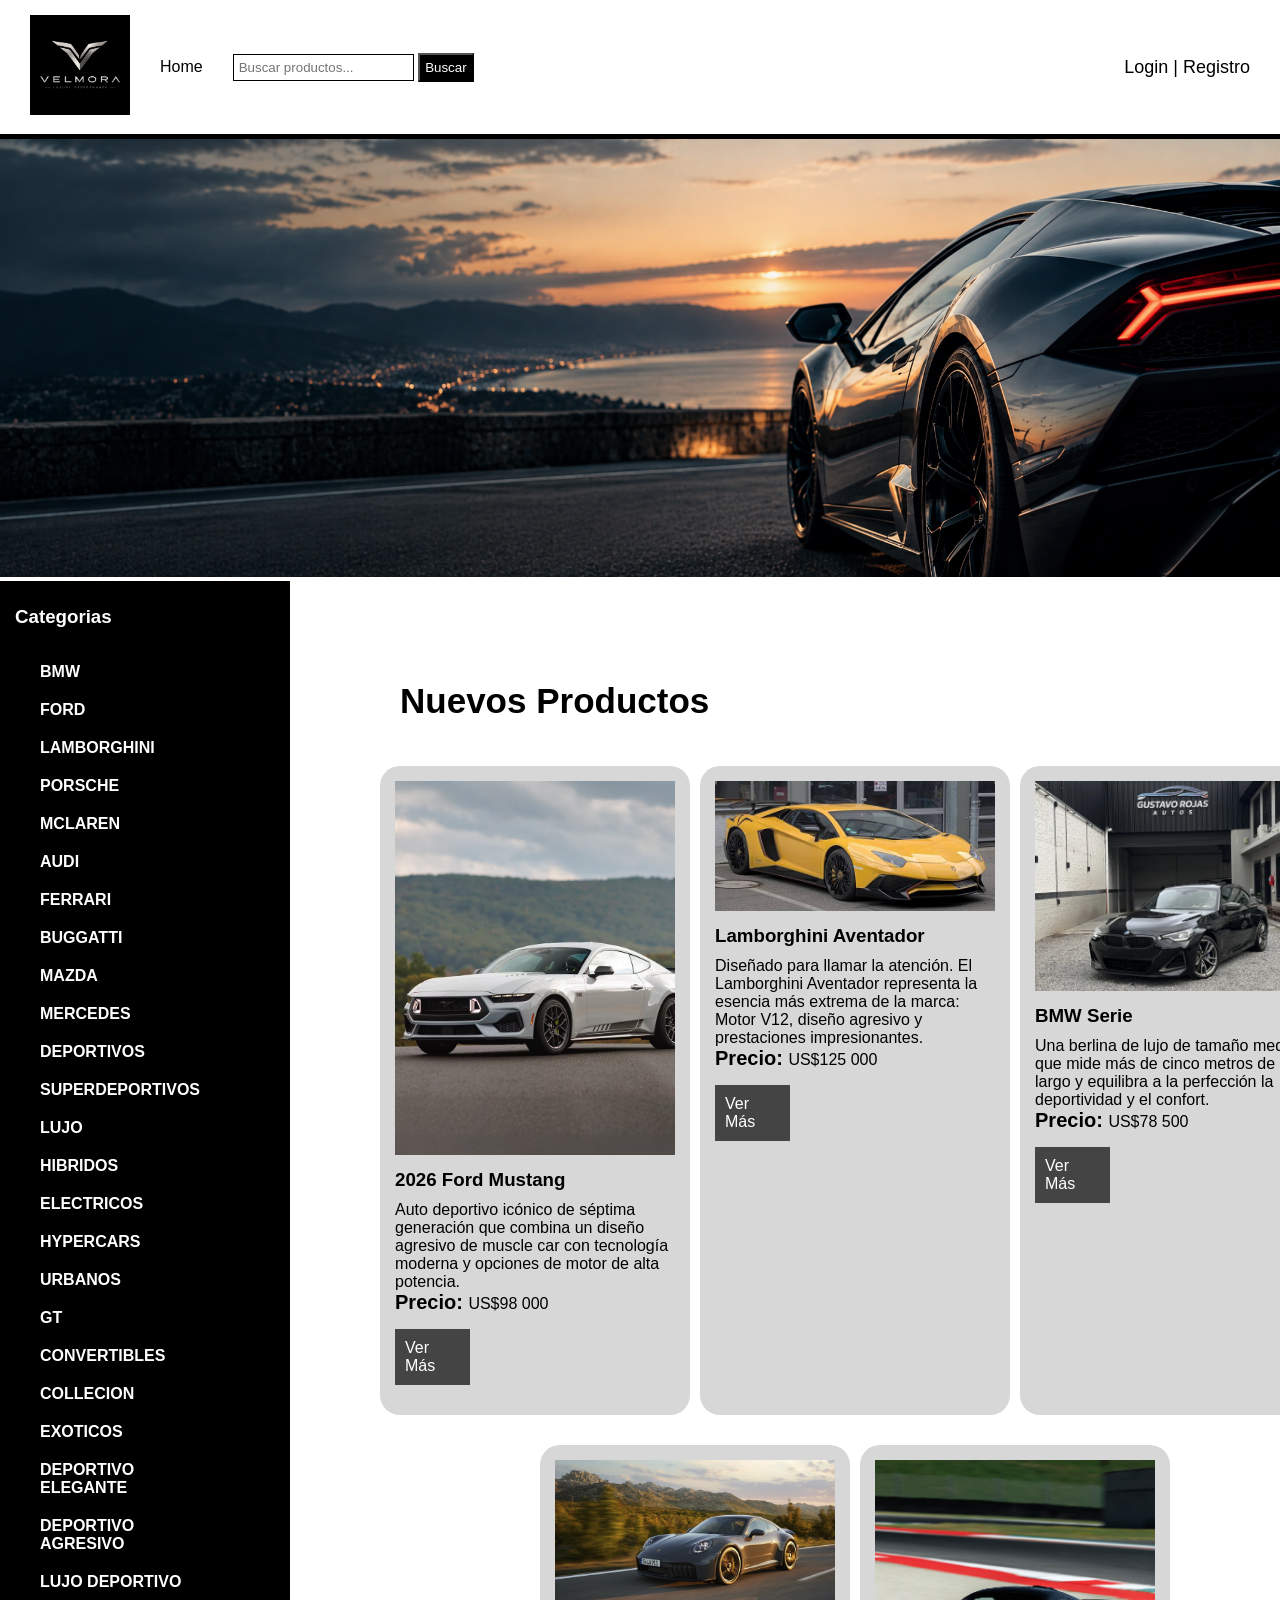
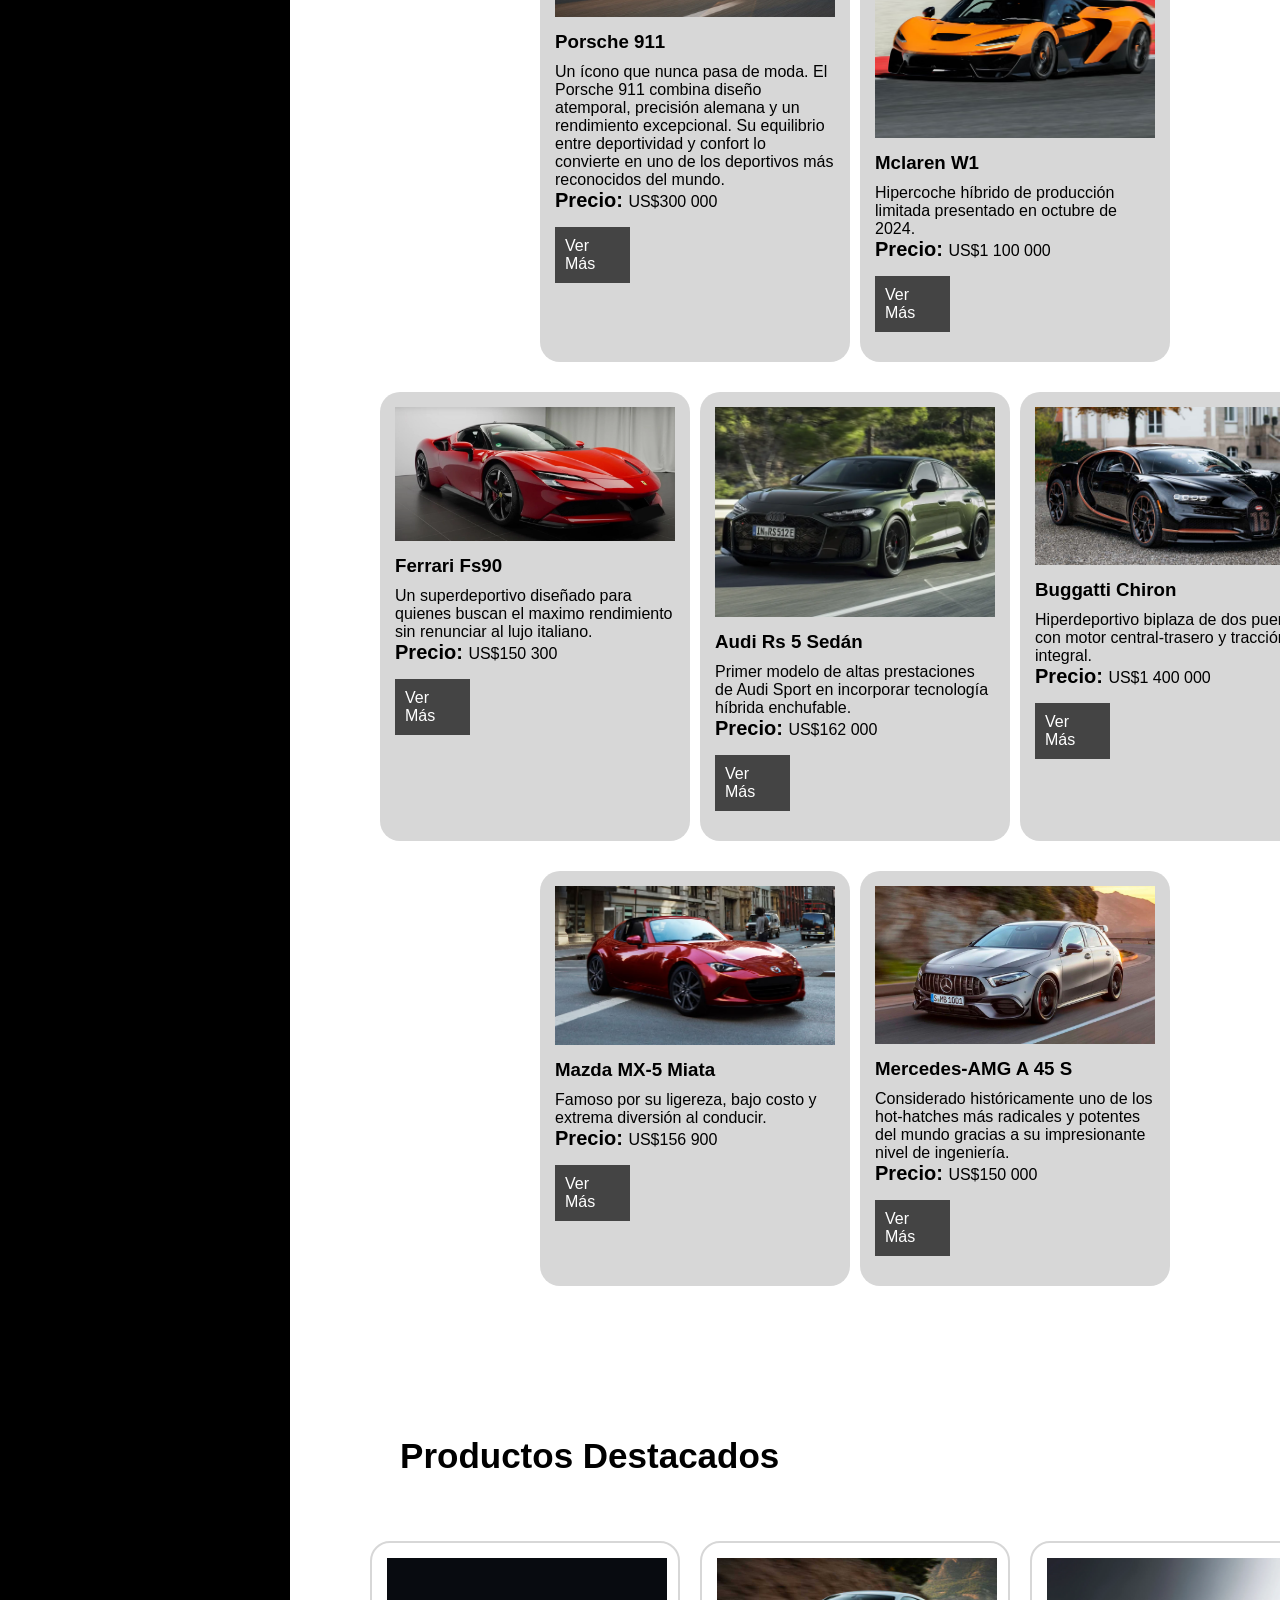
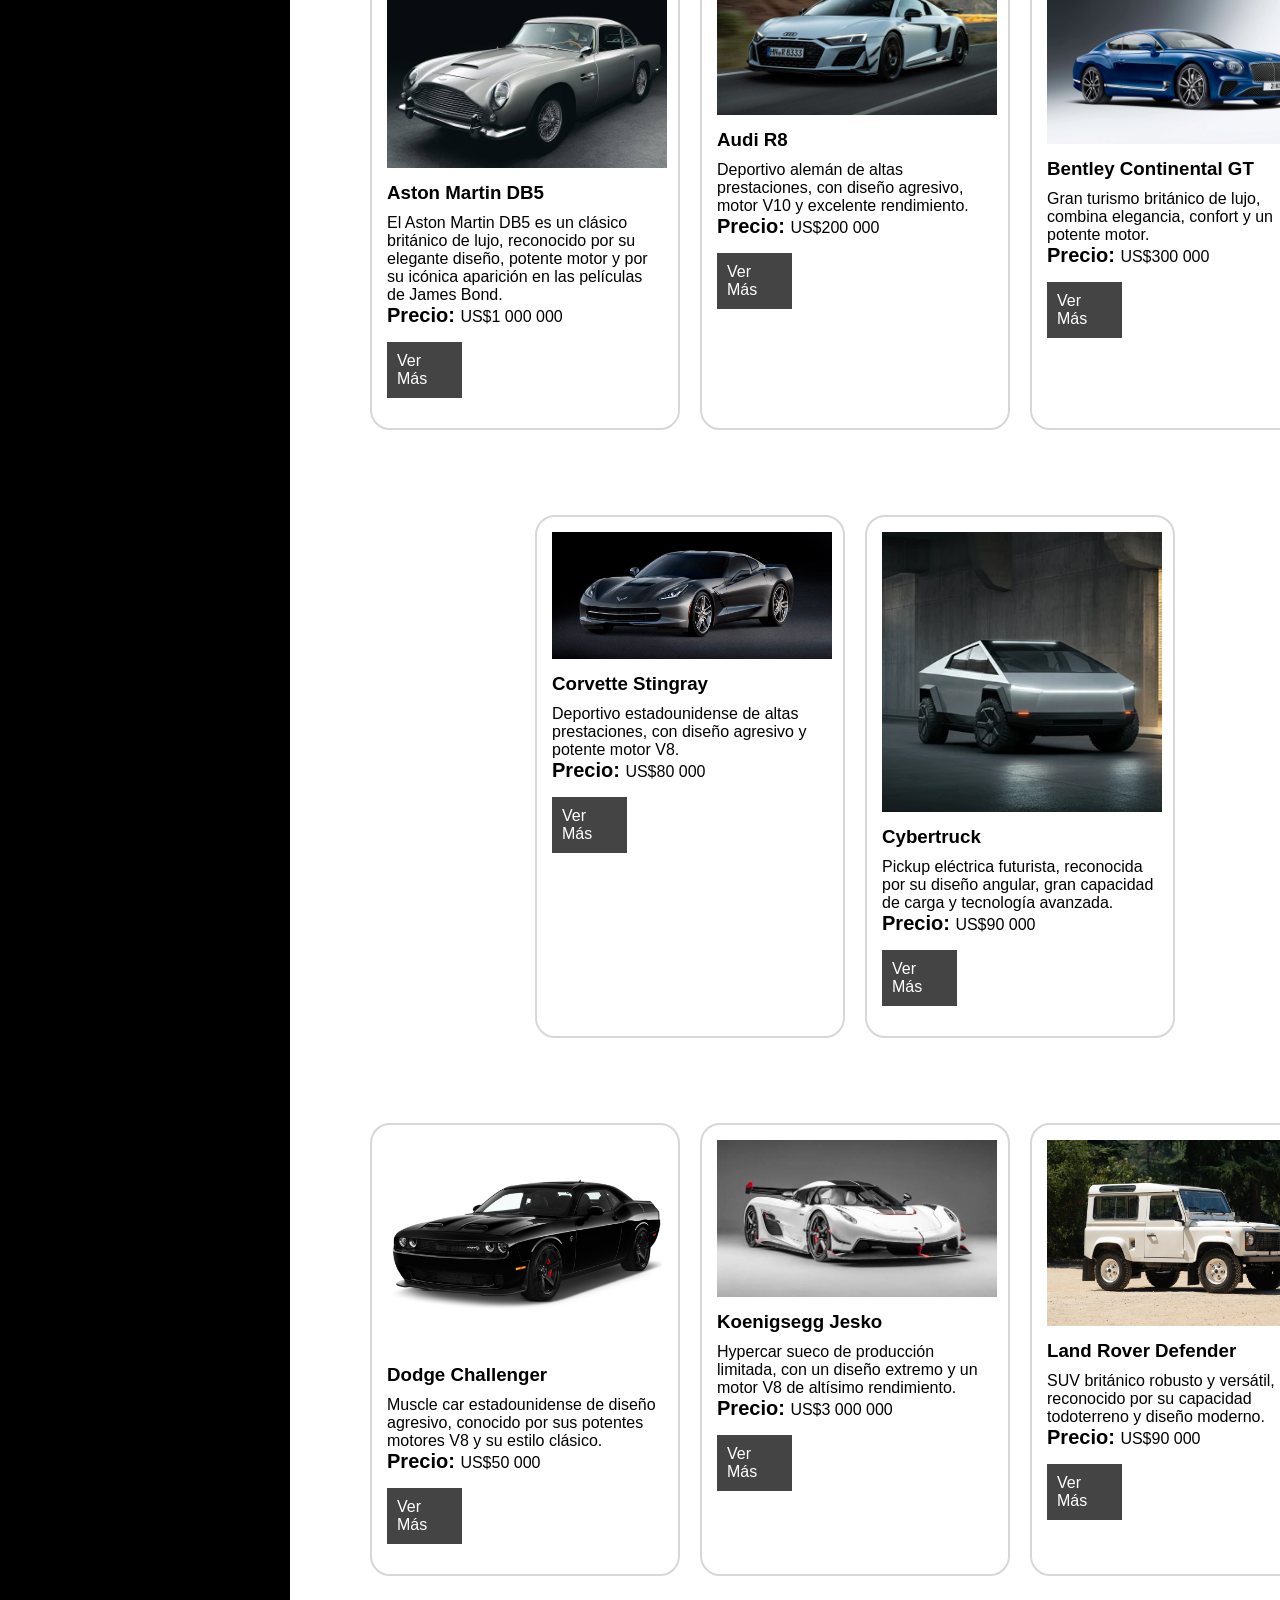
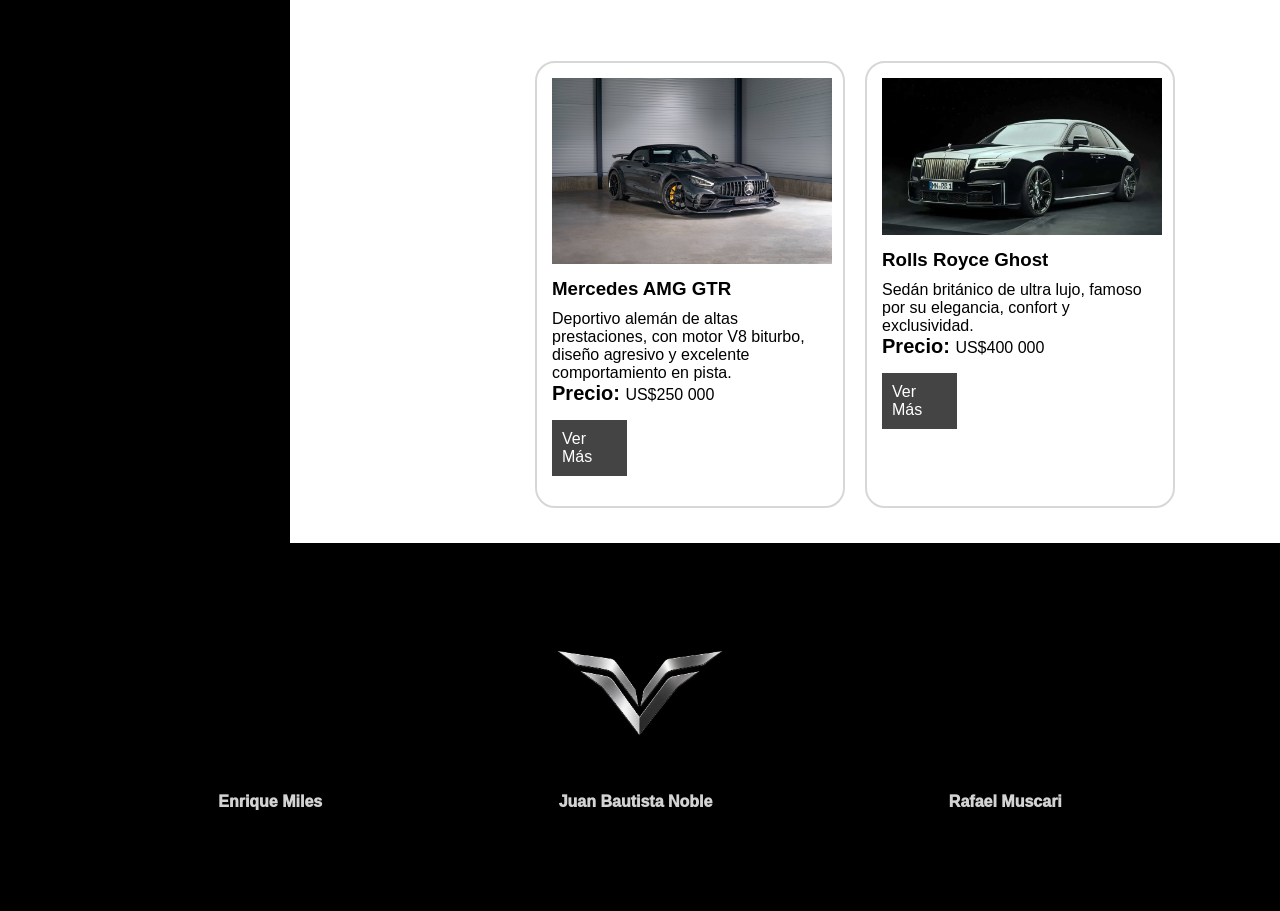
==== index.html @ 714215cf "termine de hacer los cambios en el html" ====
<!DOCTYPE html>
<html lang="en">

<head>
    <meta charset="UTF-8">
    <meta name="viewport" content="width=device-width, initial-scale=1.0">
    <title>Home</title>
    <link rel="stylesheet" href="./css/style.css">
    <link rel="preconnect" href="https://fonts.googleapis.com">
    <link rel="preconnect" href="https://fonts.gstatic.com" crossorigin>
    <link
        href="https://fonts.googleapis.com/css2?family=Cormorant+Garamond:ital,wght@0,300..700;1,300..700&family=Raleway:ital,wght@0,100..900;1,100..900&display=swap"
        rel="stylesheet">
</head>

<body>
    <header>
        <div class="header">
        <div class="logo_buscador">
            <a href="./index.html" class="logo link">
                <img src="./imagenes/logoconnombre.png" alt="logo">
            </a>
        <a href="./index.html" class="home">Home</a>
        <form  class="buscador" action="./search-results.html" method="get">
            <input class="input-buscador" type="text" name="buscador" placeholder="Buscar productos..." required>
            <button type="submit" class="buscar">Buscar</button>
        </form>
        </div>
        <div class="login-registro">
            <a href="./login.html">Login</a>
            <span>|</span>
            <a href="./register.html">Registro</a>
        </div>
        </div>
    </header>
    <section class="foto-auto">
            <img src="./imagenes/ChatGPT Image 18 sept 2026, 08_05_53 a.m..png" alt="foto-auto">
    </section>
    <main class="main-index">
        <div class="menu">
        <h3>Categorias</h3>
        <nav class="menu">
            <ul>
                <li class="categoria"><a href="./category.html">BMW</a></li>
                <li class="categoria"><a href="./category.html">FORD</a></li>
                <li class="categoria"><a href="./category.html">LAMBORGHINI</a></li>
                <li class="categoria"><a href="./category.html">PORSCHE</a></li>
                <li class="categoria"><a href="./category.html">MCLAREN</a></li>
                <li class="categoria"><a href="./category.html">AUDI</a></li>
                <li class="categoria"><a href="./category.html">FERRARI</a></li>
                <li class="categoria"><a href="./category.html">BUGGATTI</a></li>
                <li class="categoria"><a href="./category.html">MAZDA</a></li>
                <li class="categoria"><a href="./category.html">MERCEDES</a></li>
                <li class="categoria"><a href="./category.html">DEPORTIVOS</a></li>
                <li class="categoria"><a href="./category.html">SUPERDEPORTIVOS</a></li>
                <li class="categoria"><a href="./category.html">LUJO</a></li>
                <li class="categoria"><a href="./category.html">HIBRIDOS</a></li>
                <li class="categoria"><a href="./category.html">ELECTRICOS</a></li>
                <li class="categoria"><a href="./category.html">HYPERCARS</a></li>
                <li class="categoria"><a href="./category.html">URBANOS</a></li>
                <li class="categoria"><a href="./category.html">GT</a></li>
                <li class="categoria"><a href="./category.html">CONVERTIBLES</a></li>
                <li class="categoria"><a href="./category.html">COLLECION</a></li>
                <li class="categoria"><a href="./category.html">EXOTICOS</a></li>
                <li class="categoria"><a href="./category.html">DEPORTIVO ELEGANTE</a></li>
                <li class="categoria"><a href="./category.html">DEPORTIVO AGRESIVO</a></li>
                <li class="categoria"><a href="./category.html">LUJO DEPORTIVO</a></li>
            </ul>
        </nav>
        </div>
        <div>
        <section>
            <h1 class="titulo-nuevos"><a href="./category.html">Nuevos Productos</a></h1>
            <div class="nuevos-productos">
            <article class="producto">
                <img class="foto" src="./imagenes/26_FRD_MST_RTR_LAUNCH_VHP-Accordion3_v1.avif" alt="mustang">
                    <h3>2026 Ford Mustang</h3>
                    <p>Auto deportivo icónico de séptima generación que combina un diseño agresivo de muscle car con tecnología moderna y opciones de motor de alta potencia.</p>
                    <p><span class="precio">Precio: </span>US$98 000</p>
                    <p class="ver"><a href="./product.html">Ver Más</a></p>
            </article>
            <article class="producto">
                <img class="foto" src="./imagenes/images.jpg" alt="lamborghini">
                    <h3>Lamborghini Aventador</h3>
                    <p>Diseñado para llamar la atención. El Lamborghini Aventador representa la esencia más extrema de
                        la marca: Motor V12, diseño agresivo y prestaciones impresionantes.</p>
                    <p><span class="precio">Precio: </span>US$125 000</p>
                    <p class="ver"><a href="./product.html">Ver Más</a></p>
            </article>
            <article class="producto">
                <img class="foto" src="./imagenes/D_NQ_NP_2X_749563-MLA111535117367_052026-F.webp" alt="foto-BMW">
                    <h3>BMW Serie</h3>
                    <p>Una berlina de lujo de tamaño medio que mide más de cinco metros de largo y equilibra a la perfección la deportividad y el confort.</p>
                    <p><span class="precio">Precio: </span>US$78 500</p>
                    <p class="ver"><a href="./product.html">Ver Más</a></p>
            </article>
            </div>
        </section>
        <section class="nuevos-productos">
            <article class="producto">
                <img class="foto" src="./imagenes/porsche911.webp" alt="foto-porsche911">
                <div>
                    <h3>Porsche 911</h3>
                    <p>Un ícono que nunca pasa de moda. El Porsche 911 combina diseño atemporal, precisión alemana y un
                        rendimiento excepcional. Su equilibrio entre deportividad y confort lo convierte en uno de los
                        deportivos más reconocidos del mundo.</p>
                    <p><span class="precio">Precio: </span>US$300 000</p>
                    <p class="ver"><a href="./product.html">Ver Más</a></p>
                </div>
            </article>
            <article class="producto">
                <img class="foto" src="./imagenes/6389578a-0f70-4051-b32a-111d0149a776.avif" alt="Mclaren">
                <div>
                    <h3>Mclaren W1</h3>
                    <p>Hipercoche híbrido de producción limitada presentado en octubre de 2024.</p>
                    <p><span class="precio">Precio: </span>US$1 100 000</p>
                    <p class="ver"><a href="./product.html">Ver Más</a></p>
                </div>
            </article>
        </section>
        <section class="nuevos-productos">
            <article class="producto">
                <img class="foto" src="./imagenes/ferrarifs90.webp" alt="ferrari">
                    <h3>Ferrari Fs90</h3>
                    <p>Un superdeportivo diseñado para quienes buscan el maximo rendimiento sin renunciar al lujo italiano.</p>
                    <p><span class="precio">Precio: </span>US$150 300</p>
                    <p class="ver"><a href="./product.html">Ver Más</a></p>
            </article>
            <article class="producto">
                <img class="foto" src="./imagenes/D_NQ_NP_2X_921612-MLA115686466792_092026-F.webp" alt="Audi">
                <div>
                    <h3>Audi Rs 5 Sedán</h3>
                    <p>Primer modelo de altas prestaciones de Audi Sport en incorporar tecnología híbrida enchufable.</p>
                    <p><span class="precio">Precio: </span>US$162 000</p>
                    <p class="ver"><a href="./product.html">Ver Más</a></p>
                </div>
            </article>
            <article class="producto">
                <img class="foto" src="./imagenes/bugatti-chiron-1500.jpg" alt="ferrari">
                    <h3>Buggatti Chiron</h3>
                    <p>Hiperdeportivo biplaza de dos puertas con motor central-trasero y tracción integral.</p>
                    <p><span class="precio">Precio: </span>US$1 400 000</p>
                    <p class="ver"><a href="./product.html">Ver Más</a></p>
            </article>
        </section>
        <section class="nuevos-productos">
            <article class="producto">
                <img class="foto" src="./imagenes/mazda-mx.avif" alt="mazda">
                    <h3>Mazda MX-5 Miata</h3>
                    <p>Famoso por su ligereza, bajo costo y extrema diversión al conducir.</p>
                    <p><span class="precio">Precio: </span>US$156 900</p>
                    <p class="ver"><a href="./product.html">Ver Más</a></p>
            </article>
            <article class="producto">
                <img class="foto" src="./imagenes/mercedes.jpg" alt="foto-mercedes">
                    <h3>Mercedes-AMG A 45 S</h3>
                    <p>Considerado históricamente uno de los hot-hatches más radicales y potentes del mundo gracias a su impresionante nivel de ingeniería.</p>
                    <p><span class="precio">Precio: </span>US$150 000</p>
                    <p class="ver"><a href="./product.html">Ver Más</a></p>
            </article>
        </section>

        <section>
            <h1 class="titulo-destacados"><a href="./category.html">Productos Destacados</a></h1>
            <div class="productos-destacados">
            <article class="destacado">
                <img class="foto" src="./imagenes/AstonM DB5.jpeg" alt="Aston Martin">
                    <h3>Aston Martin DB5</h3>
                    <p>El Aston Martin DB5 es un clásico británico de lujo, reconocido por su elegante diseño, potente motor y por su icónica aparición en las películas de James Bond.</p>
                    <p><span class="precio">Precio: </span>US$1 000 000</p>
                    <p class="ver"><a href="./product.html">Ver Más</a></p>
            </article>
            <article class="destacado">
                <img class="foto" src="./imagenes/Audi r8.jpg" alt="audi r8">
                    <h3>Audi R8</h3>
                    <p>Deportivo alemán de altas prestaciones, con diseño agresivo, motor V10 y excelente rendimiento.</p>
                    <p><span class="precio">Precio: </span>US$200 000</p>
                    <p class="ver"><a href="./product.html">Ver Más</a></p>
            </article>
            <article class="destacado">
                <img class="foto" src="./imagenes/Bentley Continental GT.webp" alt="Bentley">
                    <h3>Bentley Continental GT</h3>
                    <p>Gran turismo británico de lujo, combina elegancia, confort y un potente motor.</p>
                    <p><span class="precio">Precio: </span>US$300 000</p>
                    <p class="ver"><a href="./product.html">Ver Más</a></p>
            </article>
            </div>
        </section>
        <section class="productos-destacados">
            <article class="destacado">
                <img class="foto" src="./imagenes/Corvette Stingray.jpg" alt="Corvette">
                <div>
                    <h3>Corvette Stingray</h3>
                    <p>Deportivo estadounidense de altas prestaciones, con diseño agresivo y potente motor V8.</p>
                    <p><span class="precio">Precio: </span>US$80 000</p>
                    <p class="ver"><a href="./product.html">Ver Más</a></p>
                </div>
            </article>
            <article class="destacado">
                <img class="foto" src="./imagenes/Cybertruck.webp" alt="Cybertruck">
                <div>
                    <h3>Cybertruck</h3>
                    <p>Pickup eléctrica futurista, reconocida por su diseño angular, gran capacidad de carga y tecnología avanzada.</p>
                    <p><span class="precio">Precio: </span>US$90 000</p>
                    <p class="ver"><a href="./product.html">Ver Más</a></p>
                </div>
            </article>
        </section>
        <section class="productos-destacados">
            <article class="destacado">
                <img class="foto" src="./imagenes/Dodge Challenger.jpg" alt="Challenger">
                    <h3>Dodge Challenger</h3>
                    <p>Muscle car estadounidense de diseño agresivo, conocido por sus potentes motores V8 y su estilo clásico.</p>
                    <p><span class="precio">Precio: </span>US$50 000</p>
                    <p class="ver"><a href="./product.html">Ver Más</a></p>
            </article>
            <article class="destacado">
                <img class="foto" src="./imagenes/Koenigsegg Jesko.jpeg" alt="Koenigsegg">
                <div>
                    <h3>Koenigsegg Jesko</h3>
                    <p>Hypercar sueco de producción limitada, con un diseño extremo y un motor V8 de altísimo rendimiento.</p>
                    <p><span class="precio">Precio: </span>US$3 000 000</p>
                    <p class="ver"><a href="./product.html">Ver Más</a></p>
                </div>
            </article>
            <article class="destacado">
                <img class="foto" src="./imagenes/Land Rover Defender.webp" alt="Defender">
                <div>
                    <h3>Land Rover Defender</h3>
                    <p>SUV británico robusto y versátil, reconocido por su capacidad todoterreno y diseño moderno.</p>
                    <p><span class="precio">Precio: </span>US$90 000</p>
                    <p class="ver"><a href="./product.html">Ver Más</a></p>
                </div>
            </article>
        </section>
        <section class="productos-destacados">
            <article class="destacado">
                <img class="foto" src="./imagenes/Mercedes AMG GTR.jpg" alt="Mercedes">
                    <h3>Mercedes AMG GTR</h3>
                    <p>Deportivo alemán de altas prestaciones, con motor V8 biturbo, diseño agresivo y excelente comportamiento en pista.</p>
                    <p><span class="precio">Precio: </span>US$250 000</p>
                    <p class="ver"><a href="./product.html">Ver Más</a></p>
            </article>
            <article class="destacado">
                <img class="foto" src="./imagenes/Rolls Royce Ghost.webp" alt="rolls royce">
                    <h3>Rolls Royce Ghost</h3>
                    <p>Sedán británico de ultra lujo, famoso por su elegancia, confort y exclusividad.</p>
                    <p><span class="precio">Precio: </span>US$400 000</p>
                    <p class="ver"><a href="./product.html">Ver Más</a></p>
            </article>
        </section>
        </div>
    </main>

    <footer>
        <div class="logo-sinnombre"><img src="./imagenes/logo.png" alt="logo"></div>
        <nav>
            <ul class="nombres">
                <li class="nombre-particular">Enrique Miles</li>
                <li class="nombre-particular">Juan Bautista Noble</li>
                <li class="nombre-particular">Rafael Muscari</li>
            </ul>
        </nav>
    </footer>
</body>

</html>
---- css/style.css ----
* {
    box-sizing: border-box;
    margin: 0;
    padding: 0;
}

ul,
ol,
li {
    list-style-type: none;
}

a {
    text-decoration: none;
    color: black;
}

body {
    background-color: white;
    color: black;
    font-family: 'Trebuchet MS', 'Lucida Sans Unicode', 'Lucida Grande', 'Lucida Sans', Arial, sans-serif;
}

.header {
    background-color: white;
    border-bottom: 5px black solid;
    display: flex;
    align-items: center;
    justify-content: space-between;
    padding: 15px 30px;
    width: 100%;
}   

.logo img {
    height: 100px;
    width: 100px;
}

.home{
    margin: 0 30px;
}

.logo_buscador{
    display: flex;
    align-items: center;
}


.input-buscador{
    border-radius: 0;
    font-family: 'Trebuchet MS', 'Lucida Sans Unicode', 'Lucida Grande', 'Lucida Sans', Arial, sans-serif;
    color: black;
    border: 1px black solid;
    padding: 5px;
}

.buscar{
    background-color: black;
    color: white;
    font-family: 'Trebuchet MS', 'Lucida Sans Unicode', 'Lucida Grande', 'Lucida Sans', Arial, sans-serif;
    padding: 5px;
}

.login-registro{
   font-size: 18px;
   justify-self: flex-end;
}

.foto-auto img{
    width: 100%;
}

.main-index{
    display: flex;
}

.menu{
    padding: 15px;
    background-color: black;
    color: white;
    margin-right: 50px;
}

.categoria{
    padding: 10px;
    display: flex;
    flex-direction: column;
}
    
.categoria a{
    font-weight: 700;
    color: white;
}

.nuevos-productos{
    margin: 30px 0 15px 0;
    display: flex;
    justify-content: center;
}

.titulo-nuevos{
    padding: 100px 60px 15px;
    font-size: 35px; 
}

.producto{
    margin: 0 5px 0 5px;
    background-color: rgb(215, 215, 215);
    border-radius: 20px;
    width: 310px;
    padding: 15px;
}

.foto{
    width: 280px;
}

h3{
   margin: 10px 0;
}

.precio{
    font-weight: bold;
}

.ver {
    background-color: #444;
    padding: 10px;
    width: 75px;
    margin: 15px 0px;
}

.ver a{
    text-decoration: none;
    color: white;
}

.productos-destacados{
    display: flex;
    justify-content: center;
    padding: 20px;
}

.titulo-destacados{
    padding: 100px 60px 15px;
    font-size: 35px;
    margin-top: 50px;
}

.destacado{
    margin: 30px 10px 15px 10px;
    background-color: white;
    border-radius: 20px;
    border: 2px solid rgb(215, 215, 215);
    width: 310px;
    padding: 15px;
}

footer{
    background-color: black;
    padding: 50px 100px 100px;
}

.logo-sinnombre{
    display: flex;
    justify-content: center;
}

.logo-sinnombre img {
    height: 200px;
}

.nombres{
    display: flex;
    justify-content: space-around;
}

.nombre-particular{
    color: lightgrey;
    font-weight: 1000;
    font-family: 'Segoe UI', Tahoma, Geneva, Verdana, sans-serif;
}

.login{
    display: flex;
    justify-content: center;
    margin: 150px;
    font-size: 18px;
}

.email{
    margin: 0 0 20px ;
}

.ingresar{
    font-size: 20px;
    margin-right: 10px;
}

.cuenta{
    border: black 1px solid;
    padding: 2px;
    border-radius: 4px;
    background-color: rgb(231, 230, 230);
}

.producto-uni{
    display: flex;
    margin: 50px;
}
.carrera{
    width: 1000px;
    display: flex;
    justify-content: center;
}

.caracteristicas{
    margin: 50px;
    border: 2px solid rgb(215, 215, 215);
    border-radius: 20px;
    padding: 20px;
    width: 1000px;
}

.fuente{
    font-weight:bold ;
    margin: 5px 0;
}

.precio{
    margin: 15px 0;
    font-size: 20px;
}

.margen{
    margin: 10px 0;
}

.tags{
    display: flex;
    justify-content: center;
}

.deportivo{
    display: flex;
    justify-content: center;
    margin-top: 30px;
}

.dua{
    margin: 0 100px;
    padding: 5px;
    border: 2px solid rgb(215, 215, 215);
    border-radius: 5px;
}

.resenas { 
   margin-bottom: 30px;
}


.usuario{
    border: solid 2px rgb(215, 215, 215);
    border-radius: 20px;
    padding: 20px;
    margin: 10px 35px 10px 15px;
}

.usuario img{
    width: 200px;
}

.resultados-busqueda{
    margin: 50px 30px;
}

.resultado{
    margin-right: 15px;
}

.no-hay{
    margin: 30px;
}

@media (max-width:480px) {
    .foto-auto{
        display: none;
    }
.main-index{
    display: flex;
    flex-direction: column;
}

.nuevos-productos{
    display: flex;
    flex-direction: column;
}

.productos-destacados{
   display: flex;
   flex-direction: column; 
}

.login-registro{
    margin-left: 15px;
}

.email{
    display: flex;
    flex-direction: column;
}

.ingresar{
    margin-bottom: 15px;
}

.caracteristicas{
    width: 400px;
}

.carrera{
    width: 400px;
}

.deportivo{
    display: flex;
    flex-direction: column;
}

}
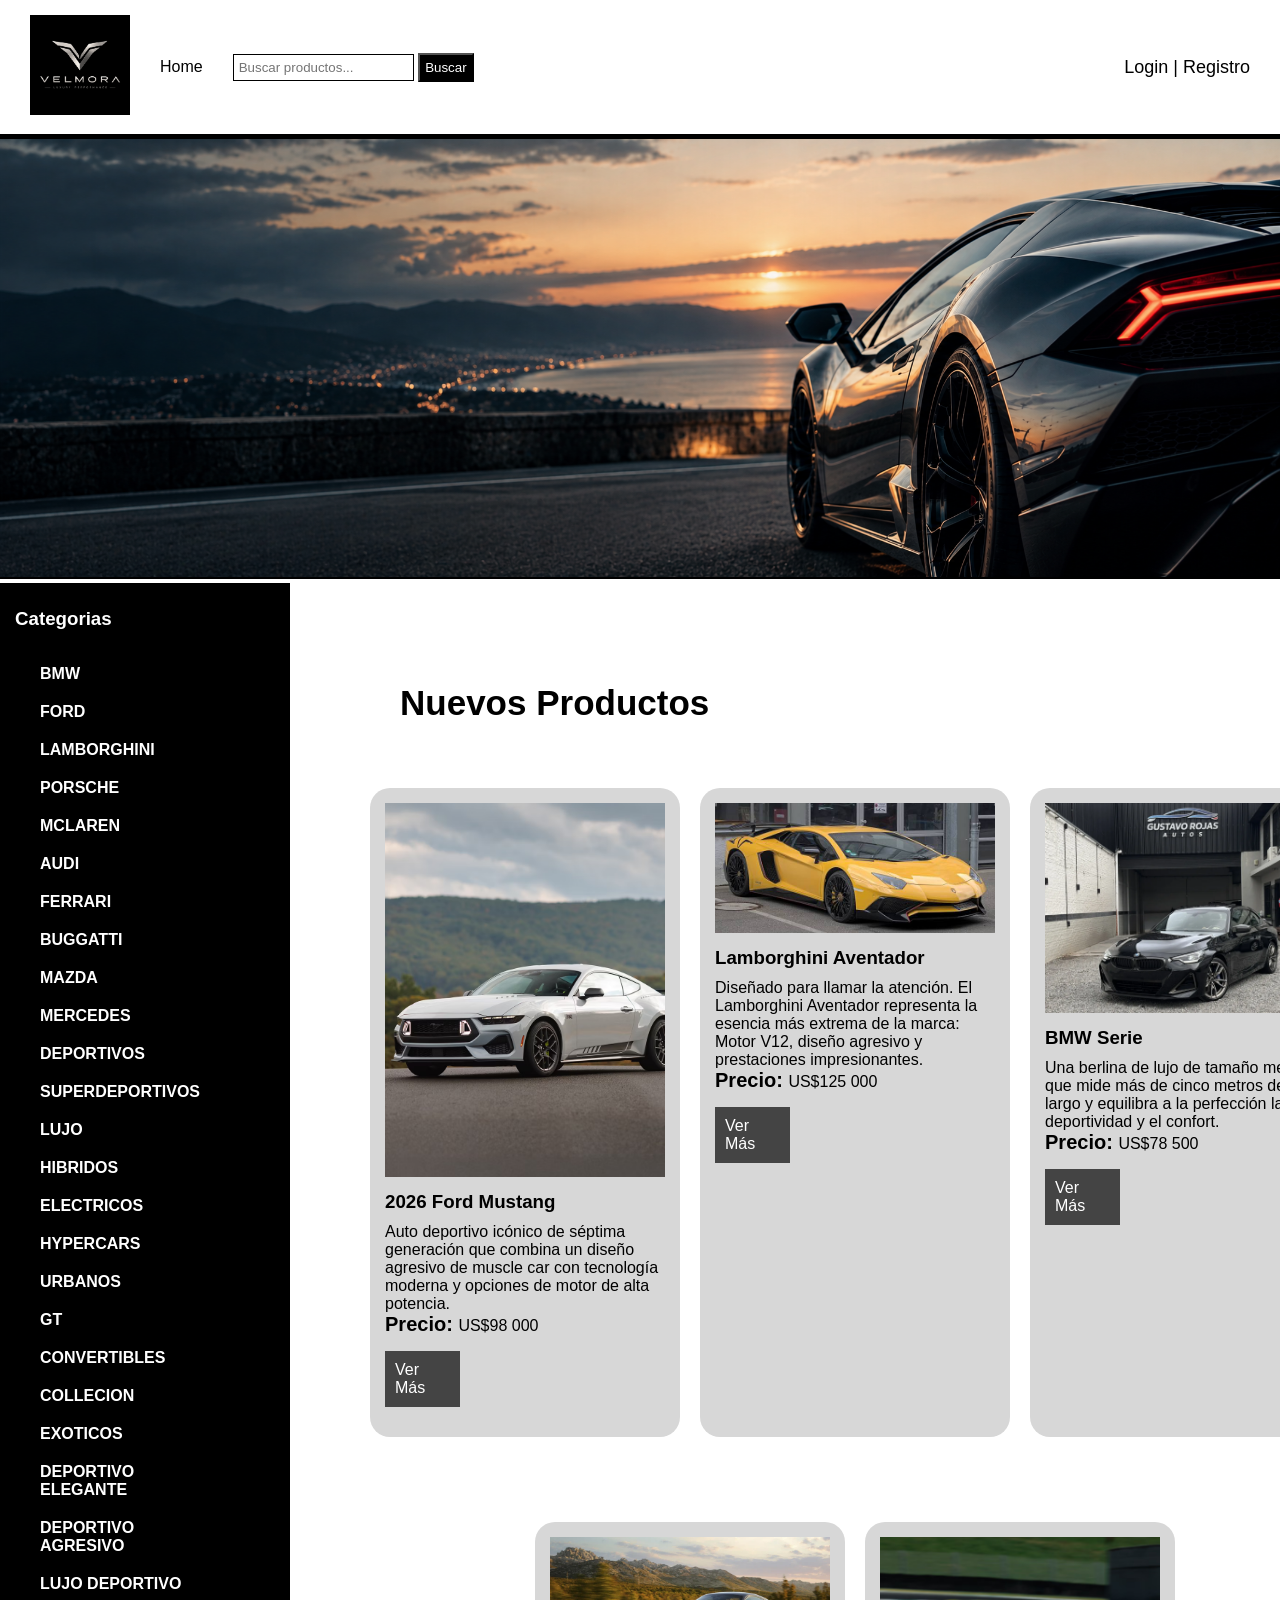
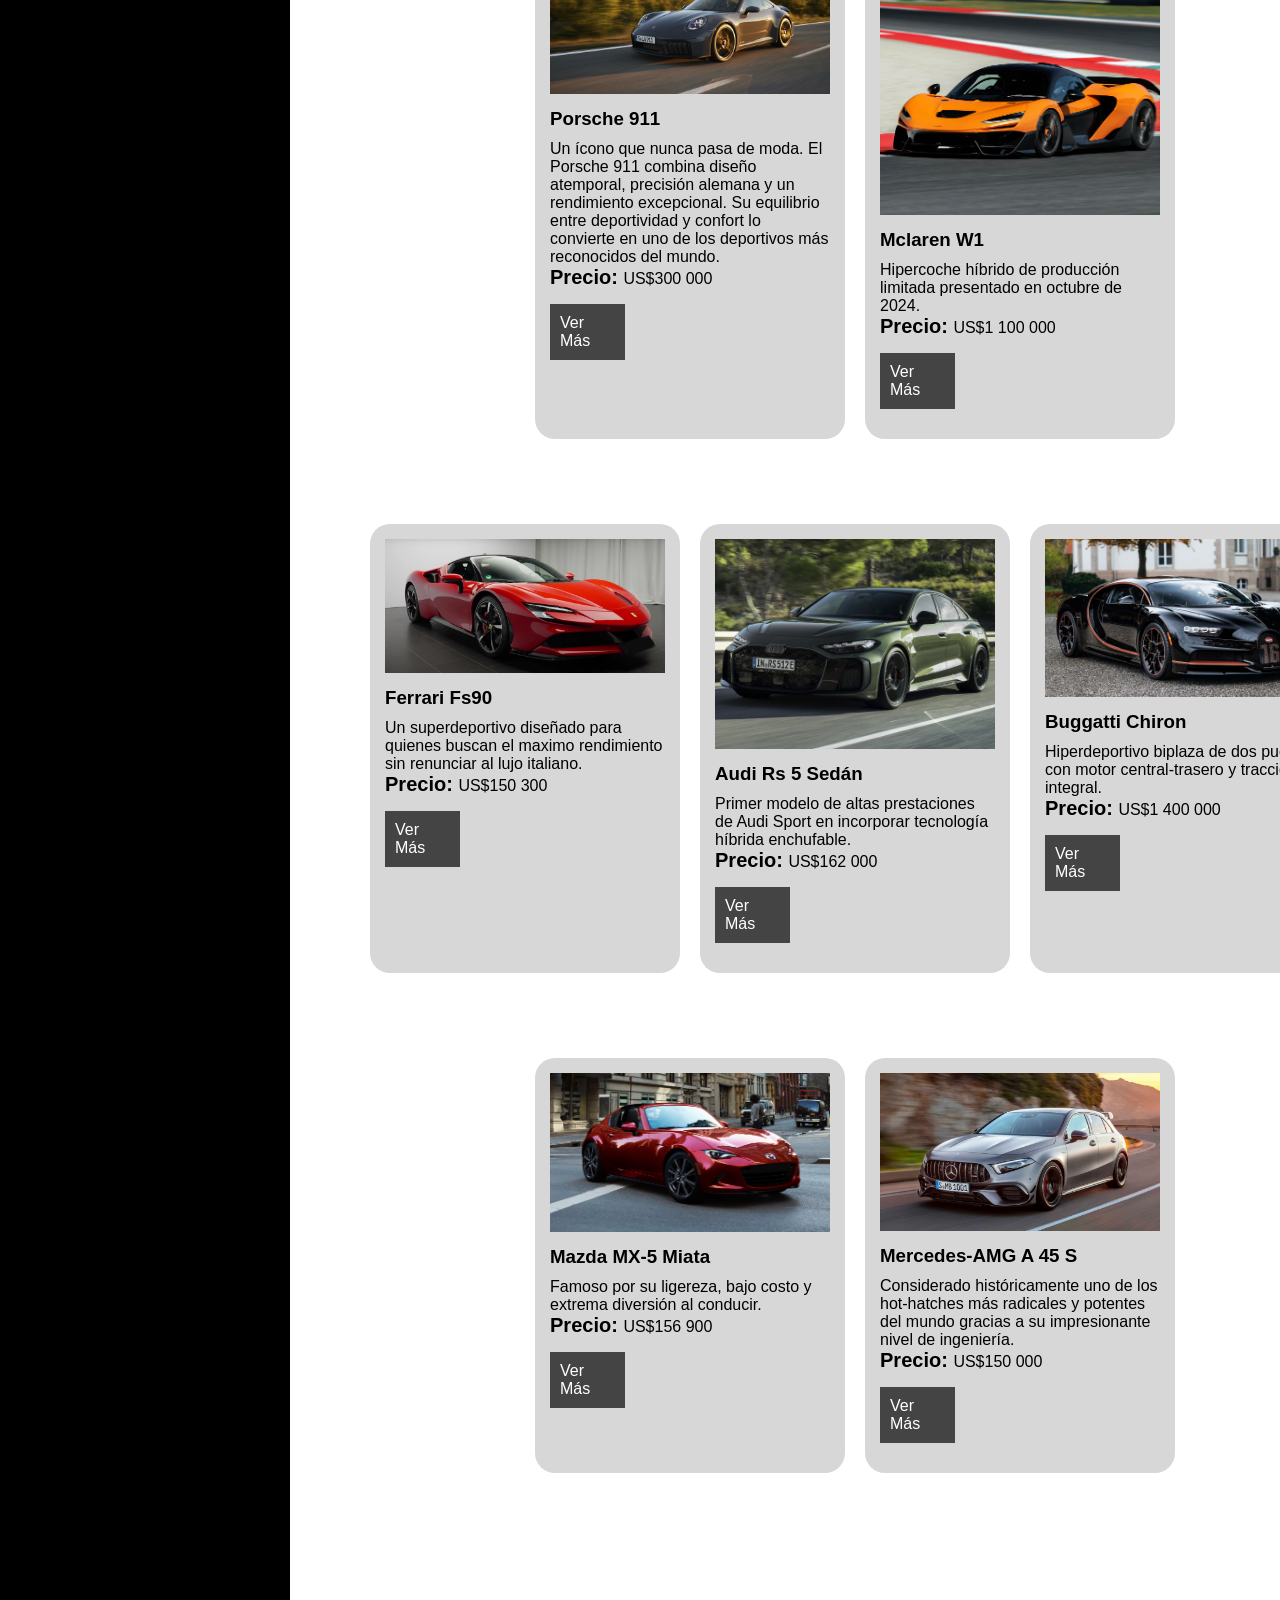
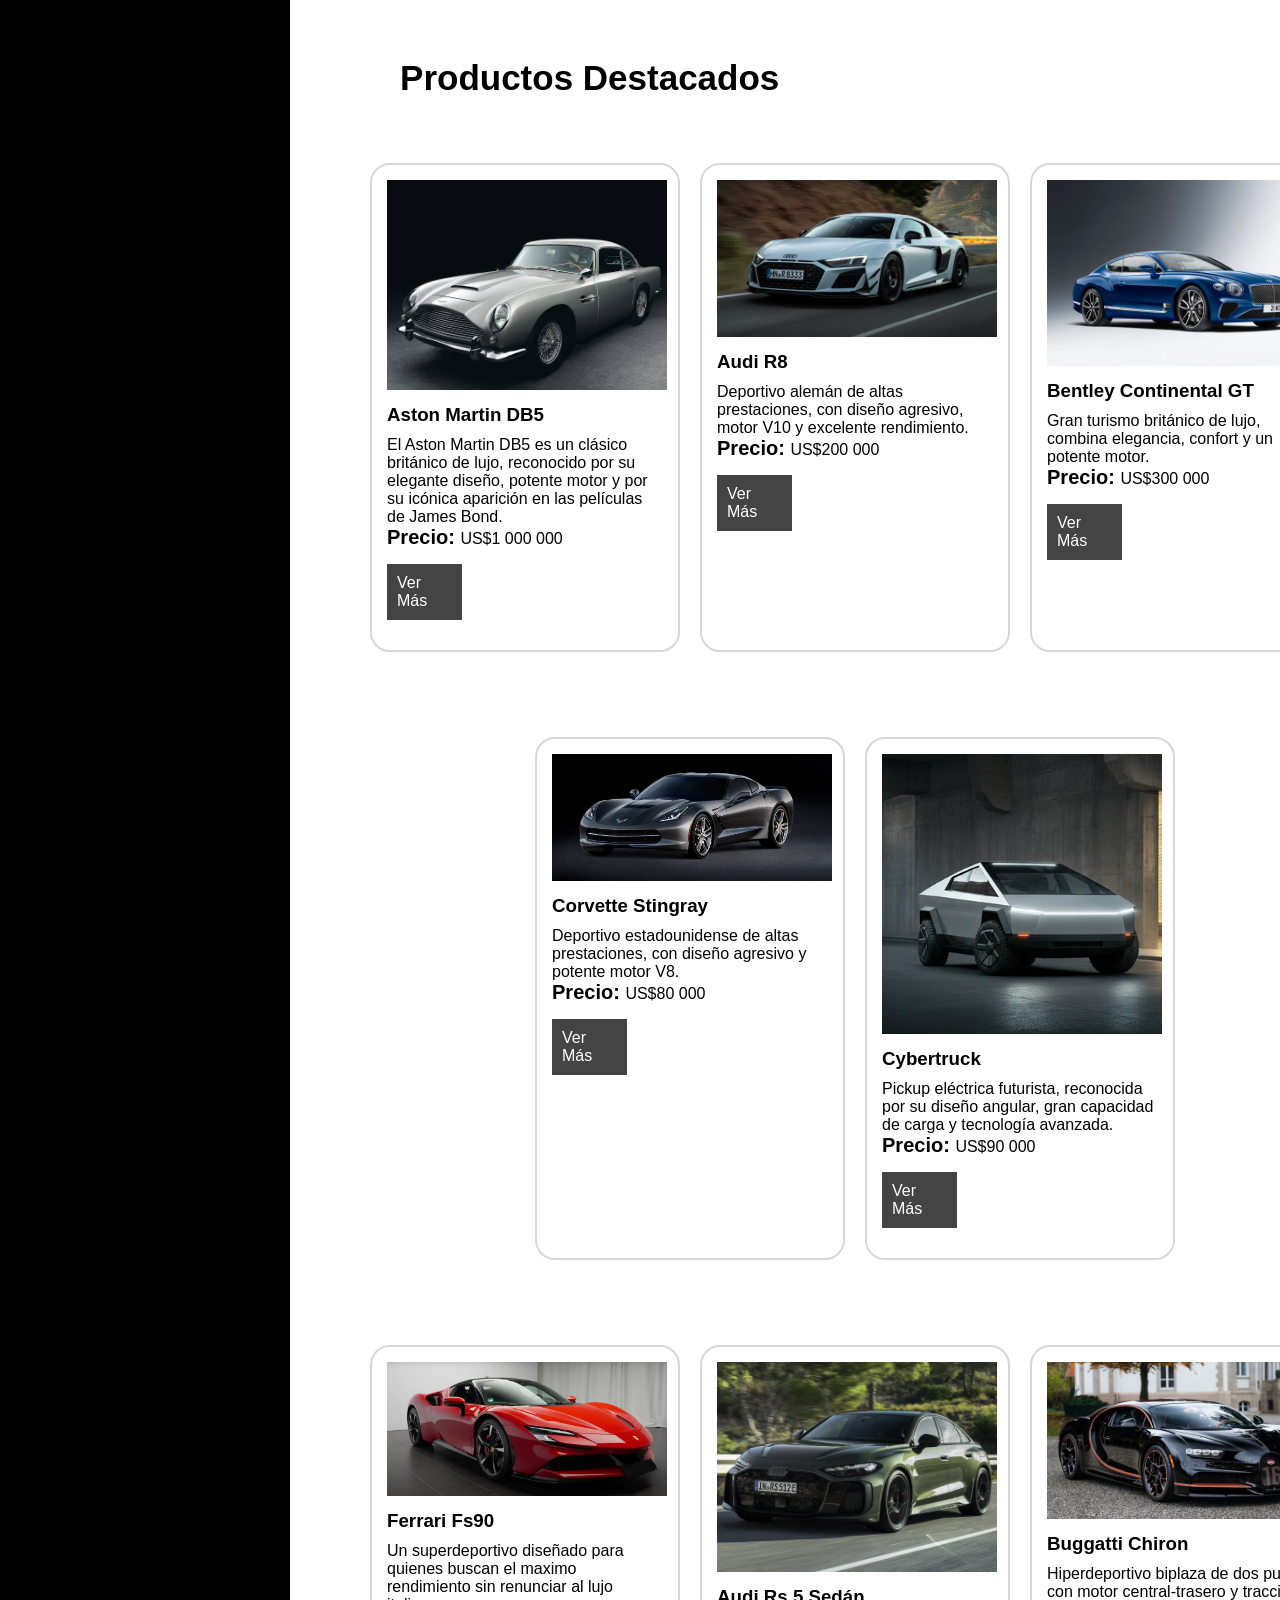
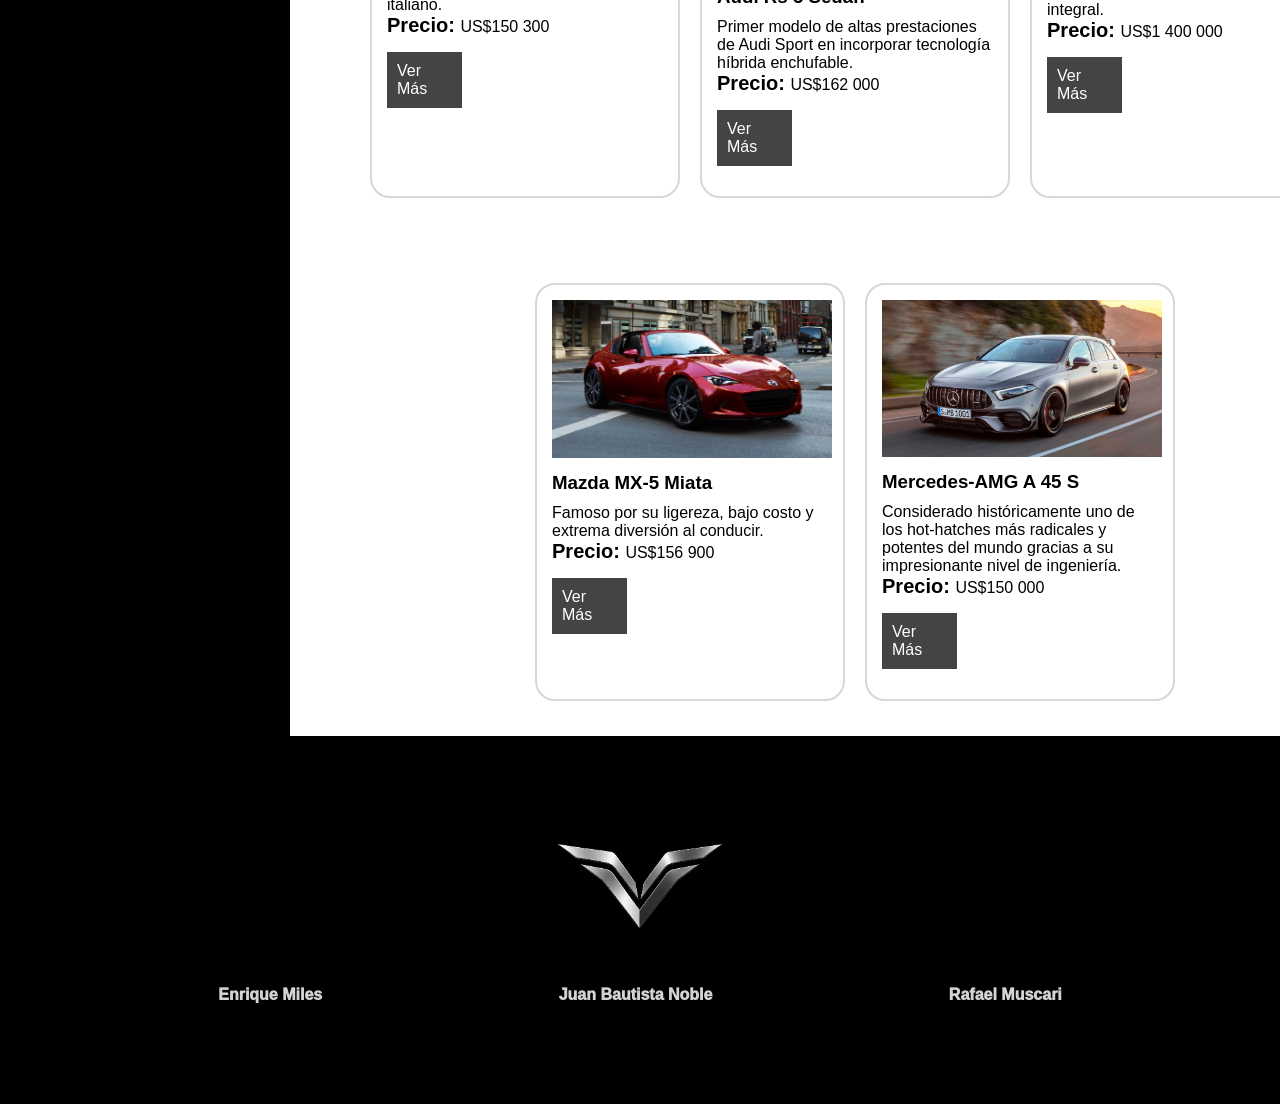
==== commit dc64f039: "cree los archivos de java" ====
--- a/index.html
+++ b/index.html
@@ -208,44 +208,44 @@
         </section>
         <section class="productos-destacados">
             <article class="destacado">
-                <img class="foto" src="./imagenes/Dodge Challenger.jpg" alt="Challenger">
-                    <h3>Dodge Challenger</h3>
-                    <p>Muscle car estadounidense de diseño agresivo, conocido por sus potentes motores V8 y su estilo clásico.</p>
-                    <p><span class="precio">Precio: </span>US$50 000</p>
-                    <p class="ver"><a href="./product.html">Ver Más</a></p>
-            </article>
-            <article class="destacado">
-                <img class="foto" src="./imagenes/Koenigsegg Jesko.jpeg" alt="Koenigsegg">
-                <div>
-                    <h3>Koenigsegg Jesko</h3>
-                    <p>Hypercar sueco de producción limitada, con un diseño extremo y un motor V8 de altísimo rendimiento.</p>
-                    <p><span class="precio">Precio: </span>US$3 000 000</p>
-                    <p class="ver"><a href="./product.html">Ver Más</a></p>
-                </div>
-            </article>
-            <article class="destacado">
-                <img class="foto" src="./imagenes/Land Rover Defender.webp" alt="Defender">
-                <div>
-                    <h3>Land Rover Defender</h3>
-                    <p>SUV británico robusto y versátil, reconocido por su capacidad todoterreno y diseño moderno.</p>
-                    <p><span class="precio">Precio: </span>US$90 000</p>
+                <img class="foto" src="./imagenes/ferrarifs90.webp" alt="ferrari">
+                    <h3>Ferrari Fs90</h3>
+                    <p>Un superdeportivo diseñado para quienes buscan el maximo rendimiento sin renunciar al lujo italiano.</p>
+                    <p><span class="precio">Precio: </span>US$150 300</p>
+                    <p class="ver"><a href="./product.html">Ver Más</a></p>
+            </article>
+            <article class="destacado">
+                <img class="foto" src="./imagenes/D_NQ_NP_2X_921612-MLA115686466792_092026-F.webp" alt="Audi">
+                <div>
+                    <h3>Audi Rs 5 Sedán</h3>
+                    <p>Primer modelo de altas prestaciones de Audi Sport en incorporar tecnología híbrida enchufable.</p>
+                    <p><span class="precio">Precio: </span>US$162 000</p>
+                    <p class="ver"><a href="./product.html">Ver Más</a></p>
+                </div>
+            </article>
+            <article class="destacado">
+                <img class="foto" src="./imagenes/bugatti-chiron-1500.jpg" alt="ferrari">
+                <div>
+                    <h3>Buggatti Chiron</h3>
+                    <p>Hiperdeportivo biplaza de dos puertas con motor central-trasero y tracción integral.</p>
+                    <p><span class="precio">Precio: </span>US$1 400 000</p>
                     <p class="ver"><a href="./product.html">Ver Más</a></p>
                 </div>
             </article>
         </section>
         <section class="productos-destacados">
             <article class="destacado">
-                <img class="foto" src="./imagenes/Mercedes AMG GTR.jpg" alt="Mercedes">
-                    <h3>Mercedes AMG GTR</h3>
-                    <p>Deportivo alemán de altas prestaciones, con motor V8 biturbo, diseño agresivo y excelente comportamiento en pista.</p>
-                    <p><span class="precio">Precio: </span>US$250 000</p>
-                    <p class="ver"><a href="./product.html">Ver Más</a></p>
-            </article>
-            <article class="destacado">
-                <img class="foto" src="./imagenes/Rolls Royce Ghost.webp" alt="rolls royce">
-                    <h3>Rolls Royce Ghost</h3>
-                    <p>Sedán británico de ultra lujo, famoso por su elegancia, confort y exclusividad.</p>
-                    <p><span class="precio">Precio: </span>US$400 000</p>
+                <img class="foto" src="./imagenes/mazda-mx.avif" alt="mazda">
+                    <h3>Mazda MX-5 Miata</h3>
+                    <p>Famoso por su ligereza, bajo costo y extrema diversión al conducir.</p>
+                    <p><span class="precio">Precio: </span>US$156 900</p>
+                    <p class="ver"><a href="./product.html">Ver Más</a></p>
+            </article>
+            <article class="destacado">
+                <img class="foto" src="./imagenes/mercedes.jpg" alt="foto-mercedes">
+                    <h3>Mercedes-AMG A 45 S</h3>
+                    <p>Considerado históricamente uno de los hot-hatches más radicales y potentes del mundo gracias a su impresionante nivel de ingeniería.</p>
+                    <p><span class="precio">Precio: </span>US$150 000</p>
                     <p class="ver"><a href="./product.html">Ver Más</a></p>
             </article>
         </section>
@@ -262,6 +262,7 @@
             </ul>
         </nav>
     </footer>
+    <script src="./js/index.js"></script>
 </body>
 
 </html>
--- a/css/style.css
+++ b/css/style.css
@@ -68,6 +68,7 @@
 
 .foto-auto img{
     width: 100%;
+    border-bottom: solid black 2px;
 }
 
 .main-index{
@@ -93,7 +94,7 @@
 }
 
 .nuevos-productos{
-    margin: 30px 0 15px 0;
+    padding: 20px;
     display: flex;
     justify-content: center;
 }
@@ -104,8 +105,8 @@
 }
 
 .producto{
-    margin: 0 5px 0 5px;
-    background-color: rgb(215, 215, 215);
+    margin: 30px 10px 15px 10px;
+    background-color:  rgb(215, 215, 215);
     border-radius: 20px;
     width: 310px;
     padding: 15px;
@@ -195,11 +196,12 @@
 .ingresar{
     font-size: 20px;
     margin-right: 10px;
+    padding: 5px;
 }
 
 .cuenta{
     border: black 1px solid;
-    padding: 2px;
+    padding: 7px;
     border-radius: 4px;
     background-color: rgb(231, 230, 230);
 }
@@ -293,12 +295,16 @@
 
 .nuevos-productos{
     display: flex;
-    flex-direction: column;
+    flex-direction: column; 
+    align-items: center;
+     
+
 }
 
 .productos-destacados{
    display: flex;
-   flex-direction: column; 
+   flex-direction: column;
+   align-items: center;
 }
 
 .login-registro{
@@ -327,4 +333,7 @@
     flex-direction: column;
 }
 
+.menu {
+    width: 100%;
+}
 }
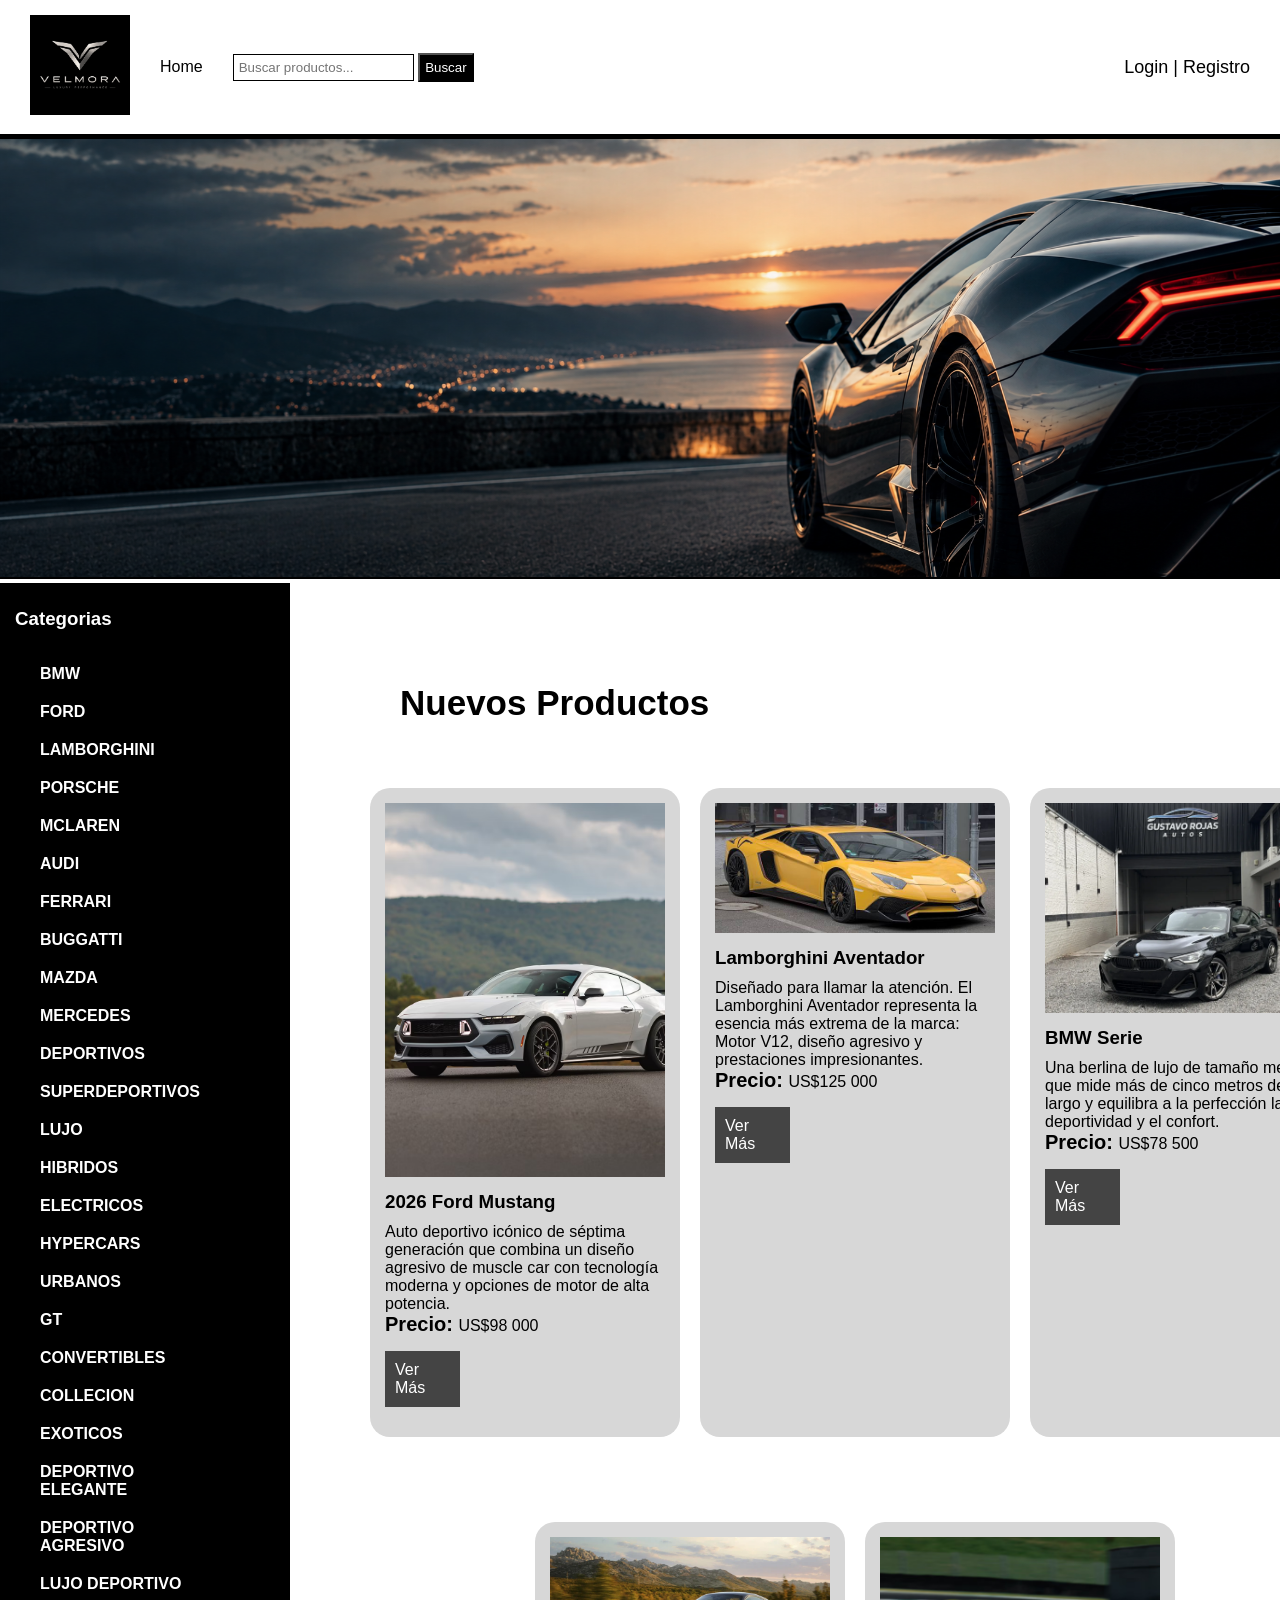
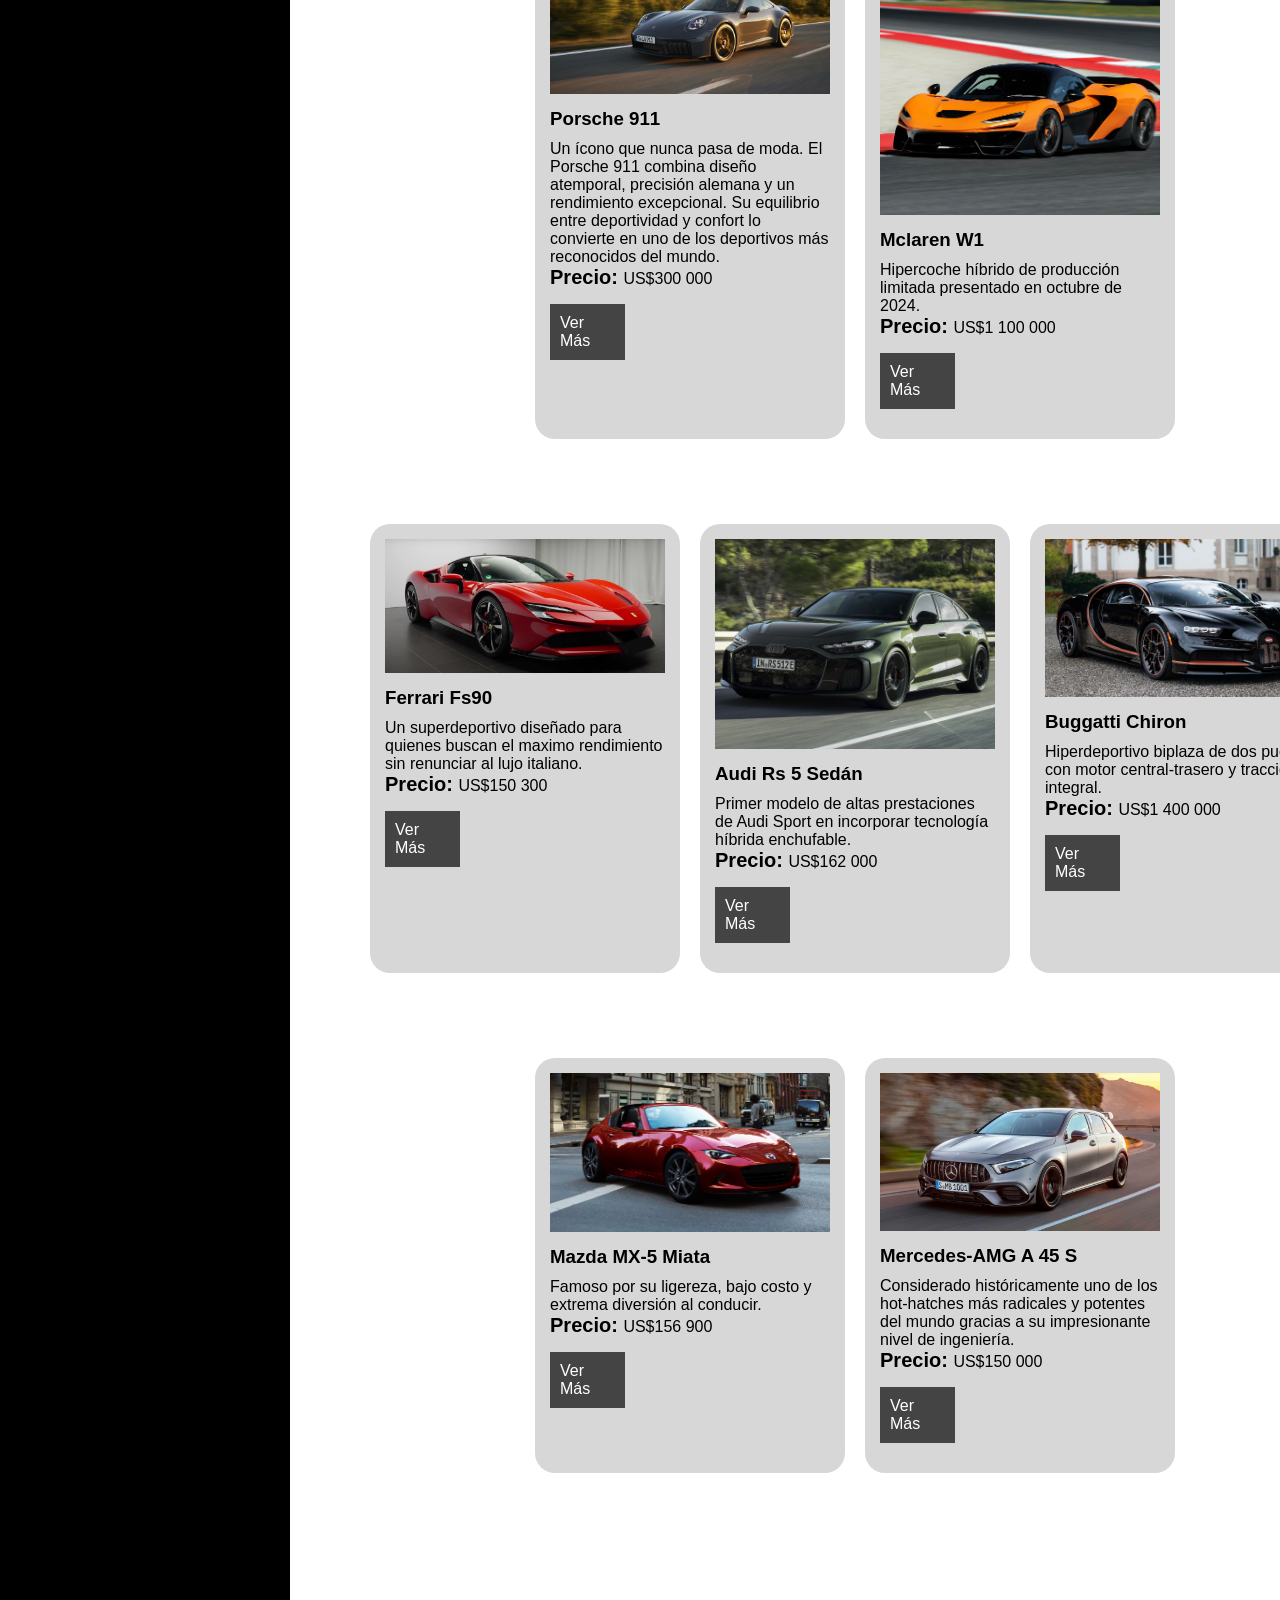
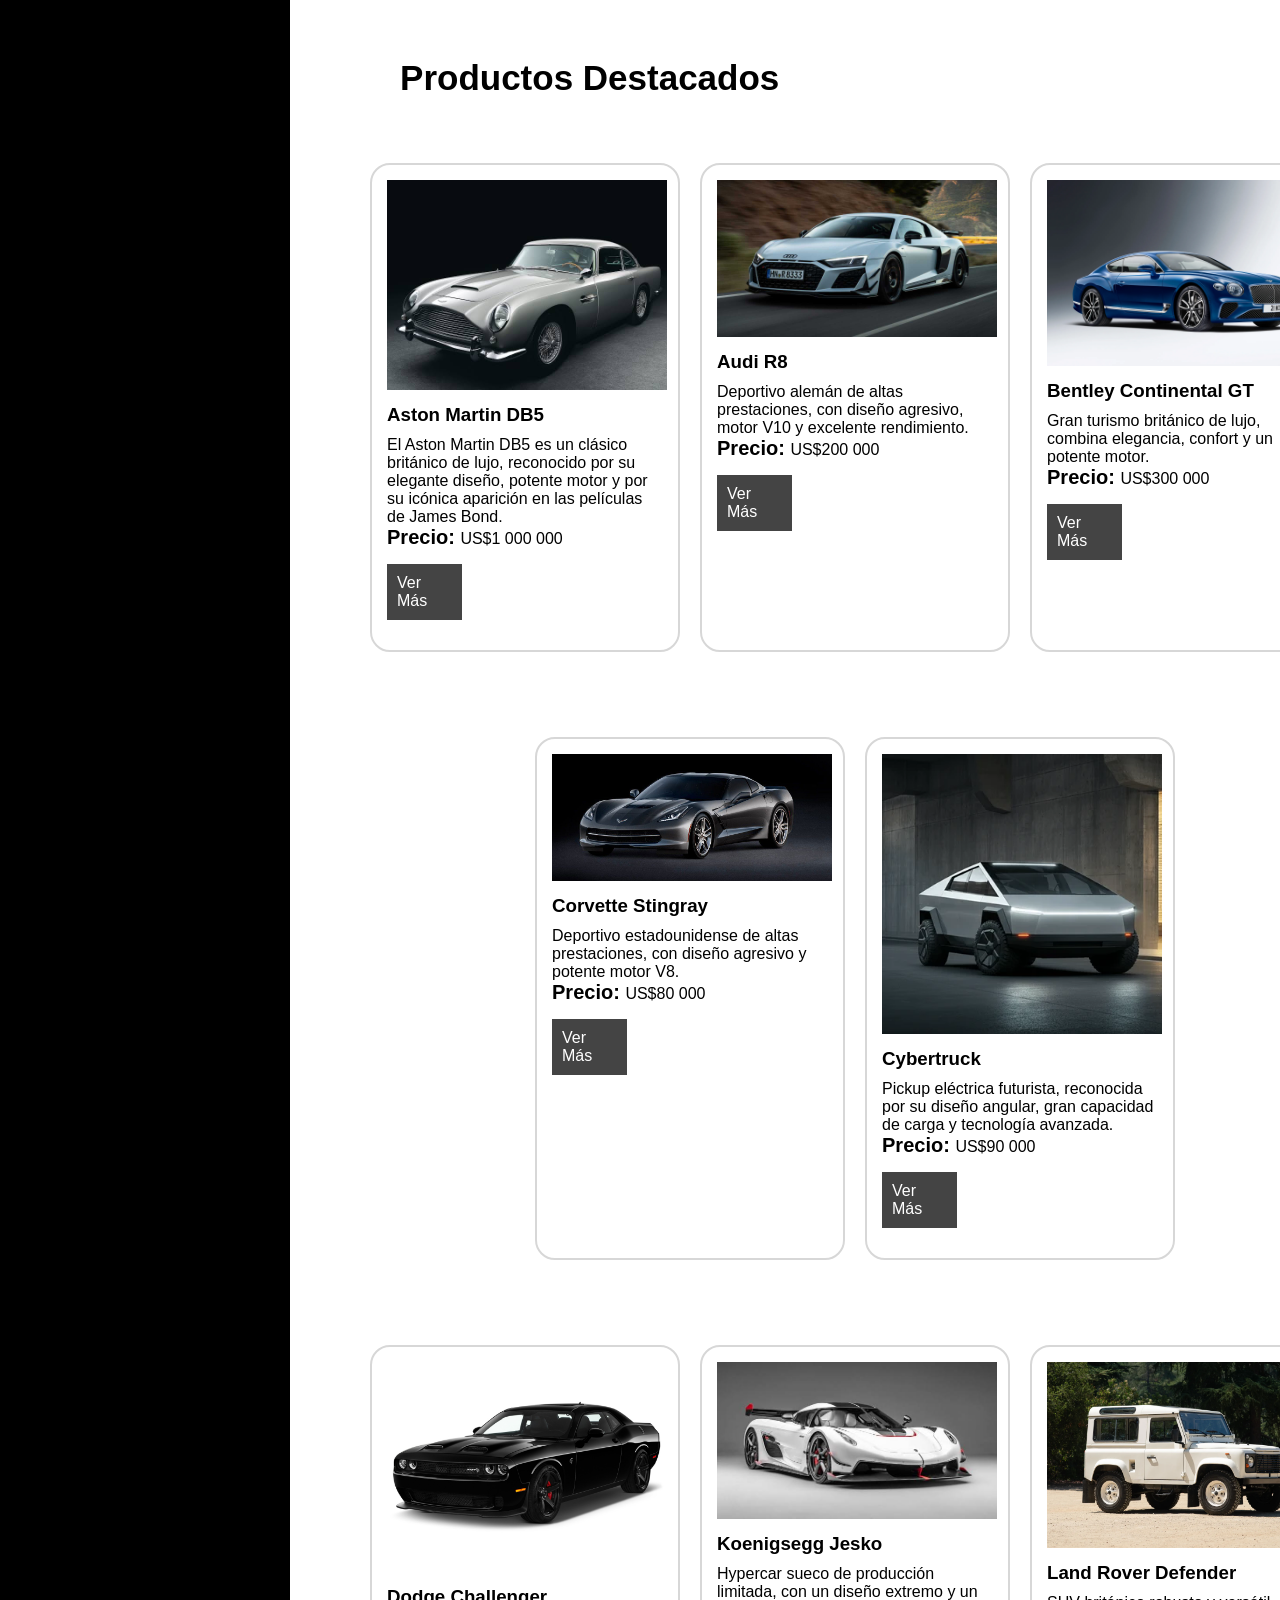
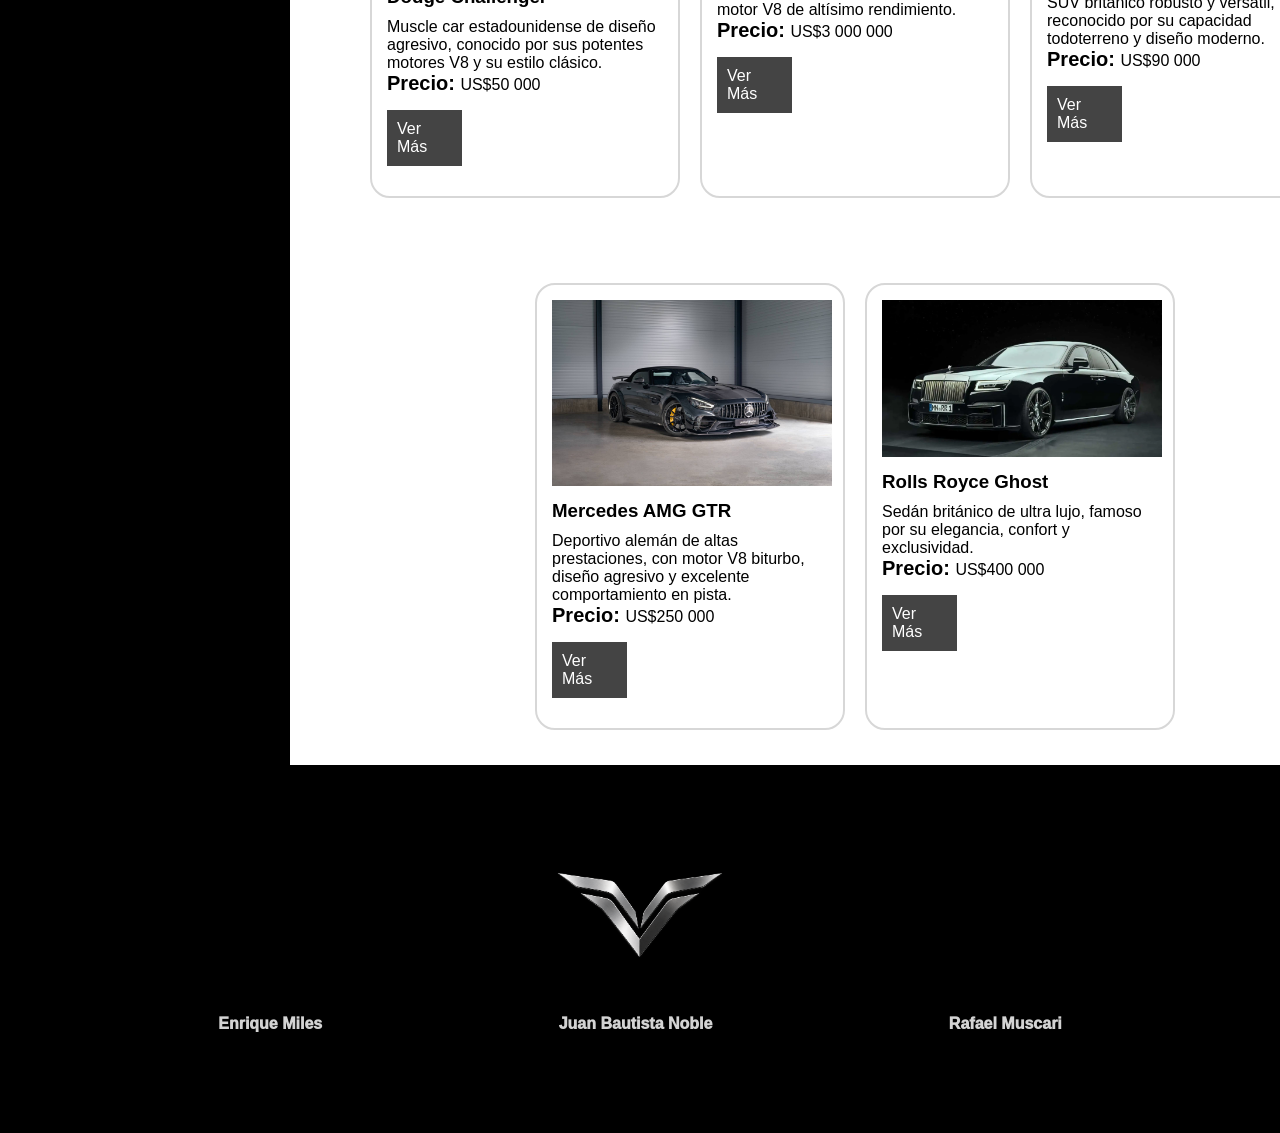
==== commit 051e018f: "Merge branch 'main' of https://github.com/emiles-oss/NobleMilesMuscari" ====
--- a/index.html
+++ b/index.html
@@ -208,44 +208,44 @@
         </section>
         <section class="productos-destacados">
             <article class="destacado">
-                <img class="foto" src="./imagenes/ferrarifs90.webp" alt="ferrari">
-                    <h3>Ferrari Fs90</h3>
-                    <p>Un superdeportivo diseñado para quienes buscan el maximo rendimiento sin renunciar al lujo italiano.</p>
-                    <p><span class="precio">Precio: </span>US$150 300</p>
-                    <p class="ver"><a href="./product.html">Ver Más</a></p>
-            </article>
-            <article class="destacado">
-                <img class="foto" src="./imagenes/D_NQ_NP_2X_921612-MLA115686466792_092026-F.webp" alt="Audi">
-                <div>
-                    <h3>Audi Rs 5 Sedán</h3>
-                    <p>Primer modelo de altas prestaciones de Audi Sport en incorporar tecnología híbrida enchufable.</p>
-                    <p><span class="precio">Precio: </span>US$162 000</p>
-                    <p class="ver"><a href="./product.html">Ver Más</a></p>
-                </div>
-            </article>
-            <article class="destacado">
-                <img class="foto" src="./imagenes/bugatti-chiron-1500.jpg" alt="ferrari">
-                <div>
-                    <h3>Buggatti Chiron</h3>
-                    <p>Hiperdeportivo biplaza de dos puertas con motor central-trasero y tracción integral.</p>
-                    <p><span class="precio">Precio: </span>US$1 400 000</p>
+                <img class="foto" src="./imagenes/Dodge Challenger.jpg" alt="Challenger">
+                    <h3>Dodge Challenger</h3>
+                    <p>Muscle car estadounidense de diseño agresivo, conocido por sus potentes motores V8 y su estilo clásico.</p>
+                    <p><span class="precio">Precio: </span>US$50 000</p>
+                    <p class="ver"><a href="./product.html">Ver Más</a></p>
+            </article>
+            <article class="destacado">
+                <img class="foto" src="./imagenes/Koenigsegg Jesko.jpeg" alt="Koenigsegg">
+                <div>
+                    <h3>Koenigsegg Jesko</h3>
+                    <p>Hypercar sueco de producción limitada, con un diseño extremo y un motor V8 de altísimo rendimiento.</p>
+                    <p><span class="precio">Precio: </span>US$3 000 000</p>
+                    <p class="ver"><a href="./product.html">Ver Más</a></p>
+                </div>
+            </article>
+            <article class="destacado">
+                <img class="foto" src="./imagenes/Land Rover Defender.webp" alt="Defender">
+                <div>
+                    <h3>Land Rover Defender</h3>
+                    <p>SUV británico robusto y versátil, reconocido por su capacidad todoterreno y diseño moderno.</p>
+                    <p><span class="precio">Precio: </span>US$90 000</p>
                     <p class="ver"><a href="./product.html">Ver Más</a></p>
                 </div>
             </article>
         </section>
         <section class="productos-destacados">
             <article class="destacado">
-                <img class="foto" src="./imagenes/mazda-mx.avif" alt="mazda">
-                    <h3>Mazda MX-5 Miata</h3>
-                    <p>Famoso por su ligereza, bajo costo y extrema diversión al conducir.</p>
-                    <p><span class="precio">Precio: </span>US$156 900</p>
-                    <p class="ver"><a href="./product.html">Ver Más</a></p>
-            </article>
-            <article class="destacado">
-                <img class="foto" src="./imagenes/mercedes.jpg" alt="foto-mercedes">
-                    <h3>Mercedes-AMG A 45 S</h3>
-                    <p>Considerado históricamente uno de los hot-hatches más radicales y potentes del mundo gracias a su impresionante nivel de ingeniería.</p>
-                    <p><span class="precio">Precio: </span>US$150 000</p>
+                <img class="foto" src="./imagenes/Mercedes AMG GTR.jpg" alt="Mercedes">
+                    <h3>Mercedes AMG GTR</h3>
+                    <p>Deportivo alemán de altas prestaciones, con motor V8 biturbo, diseño agresivo y excelente comportamiento en pista.</p>
+                    <p><span class="precio">Precio: </span>US$250 000</p>
+                    <p class="ver"><a href="./product.html">Ver Más</a></p>
+            </article>
+            <article class="destacado">
+                <img class="foto" src="./imagenes/Rolls Royce Ghost.webp" alt="rolls royce">
+                    <h3>Rolls Royce Ghost</h3>
+                    <p>Sedán británico de ultra lujo, famoso por su elegancia, confort y exclusividad.</p>
+                    <p><span class="precio">Precio: </span>US$400 000</p>
                     <p class="ver"><a href="./product.html">Ver Más</a></p>
             </article>
         </section>
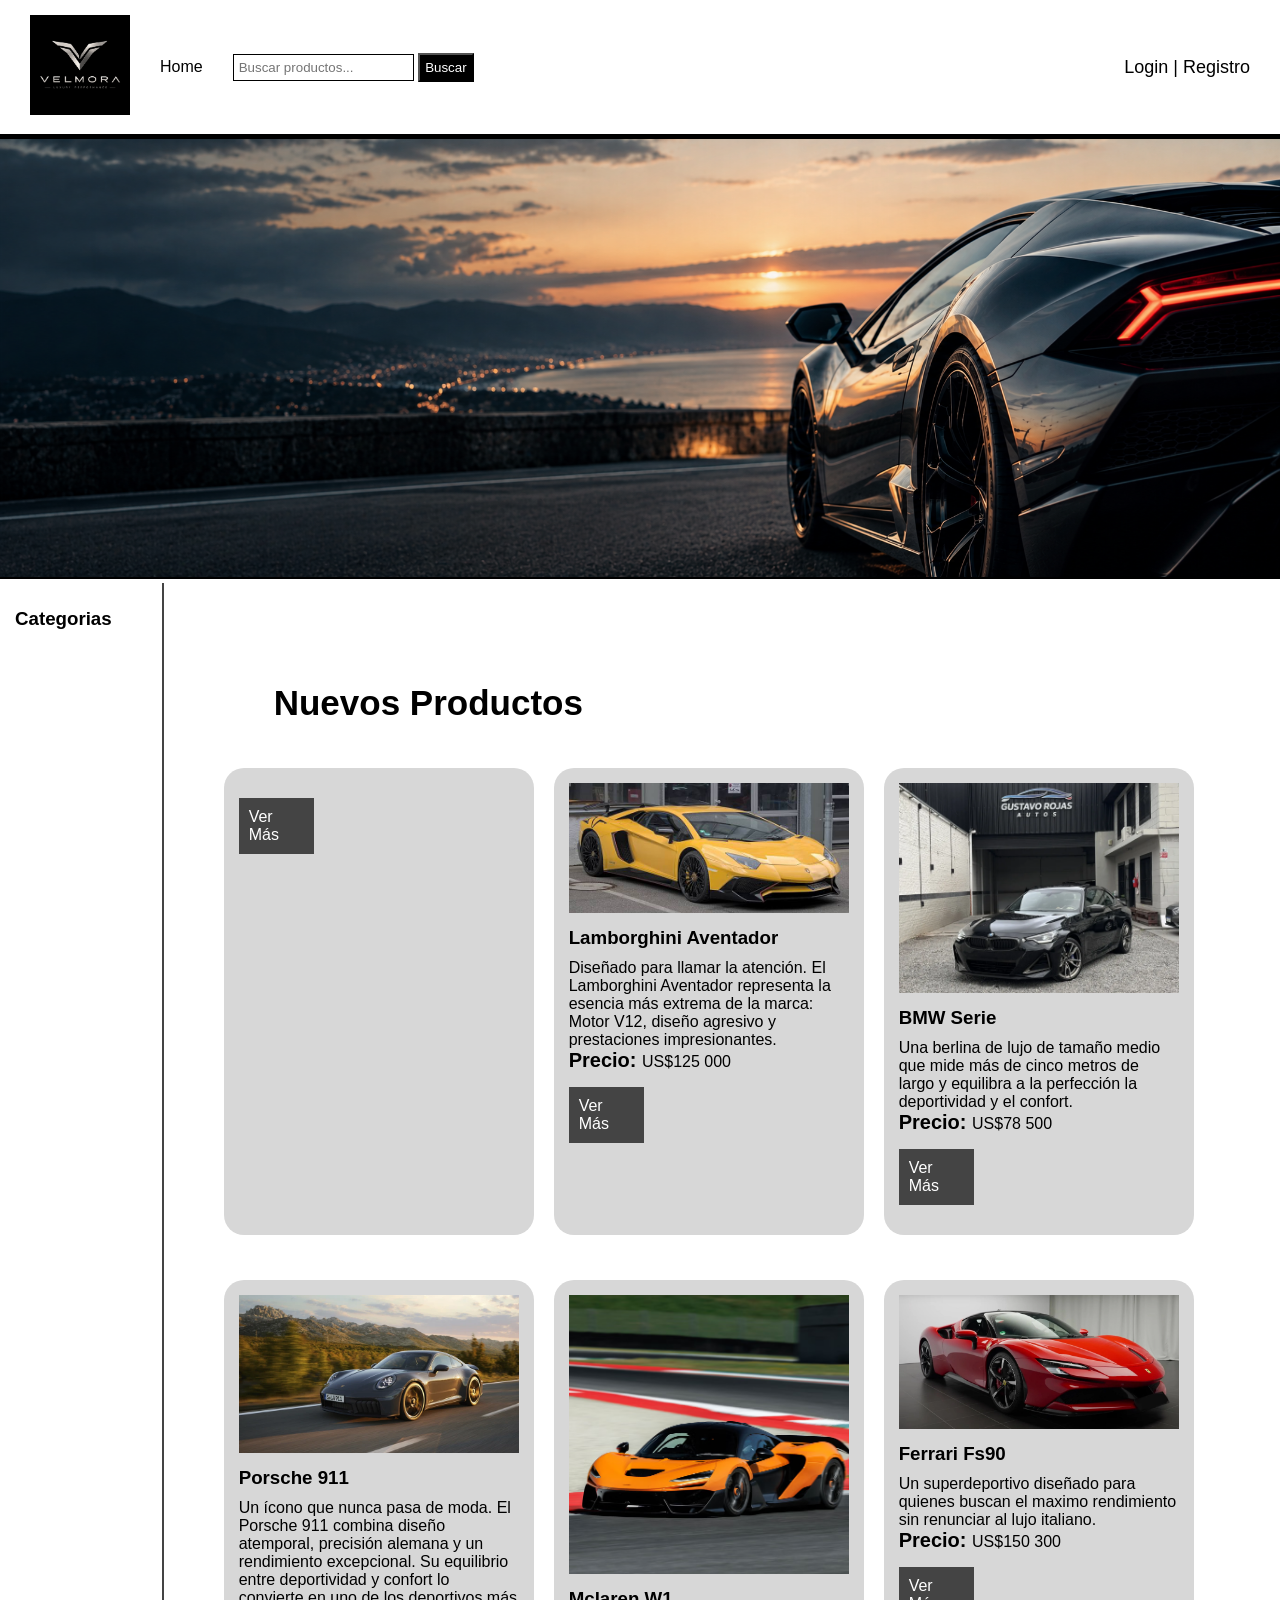
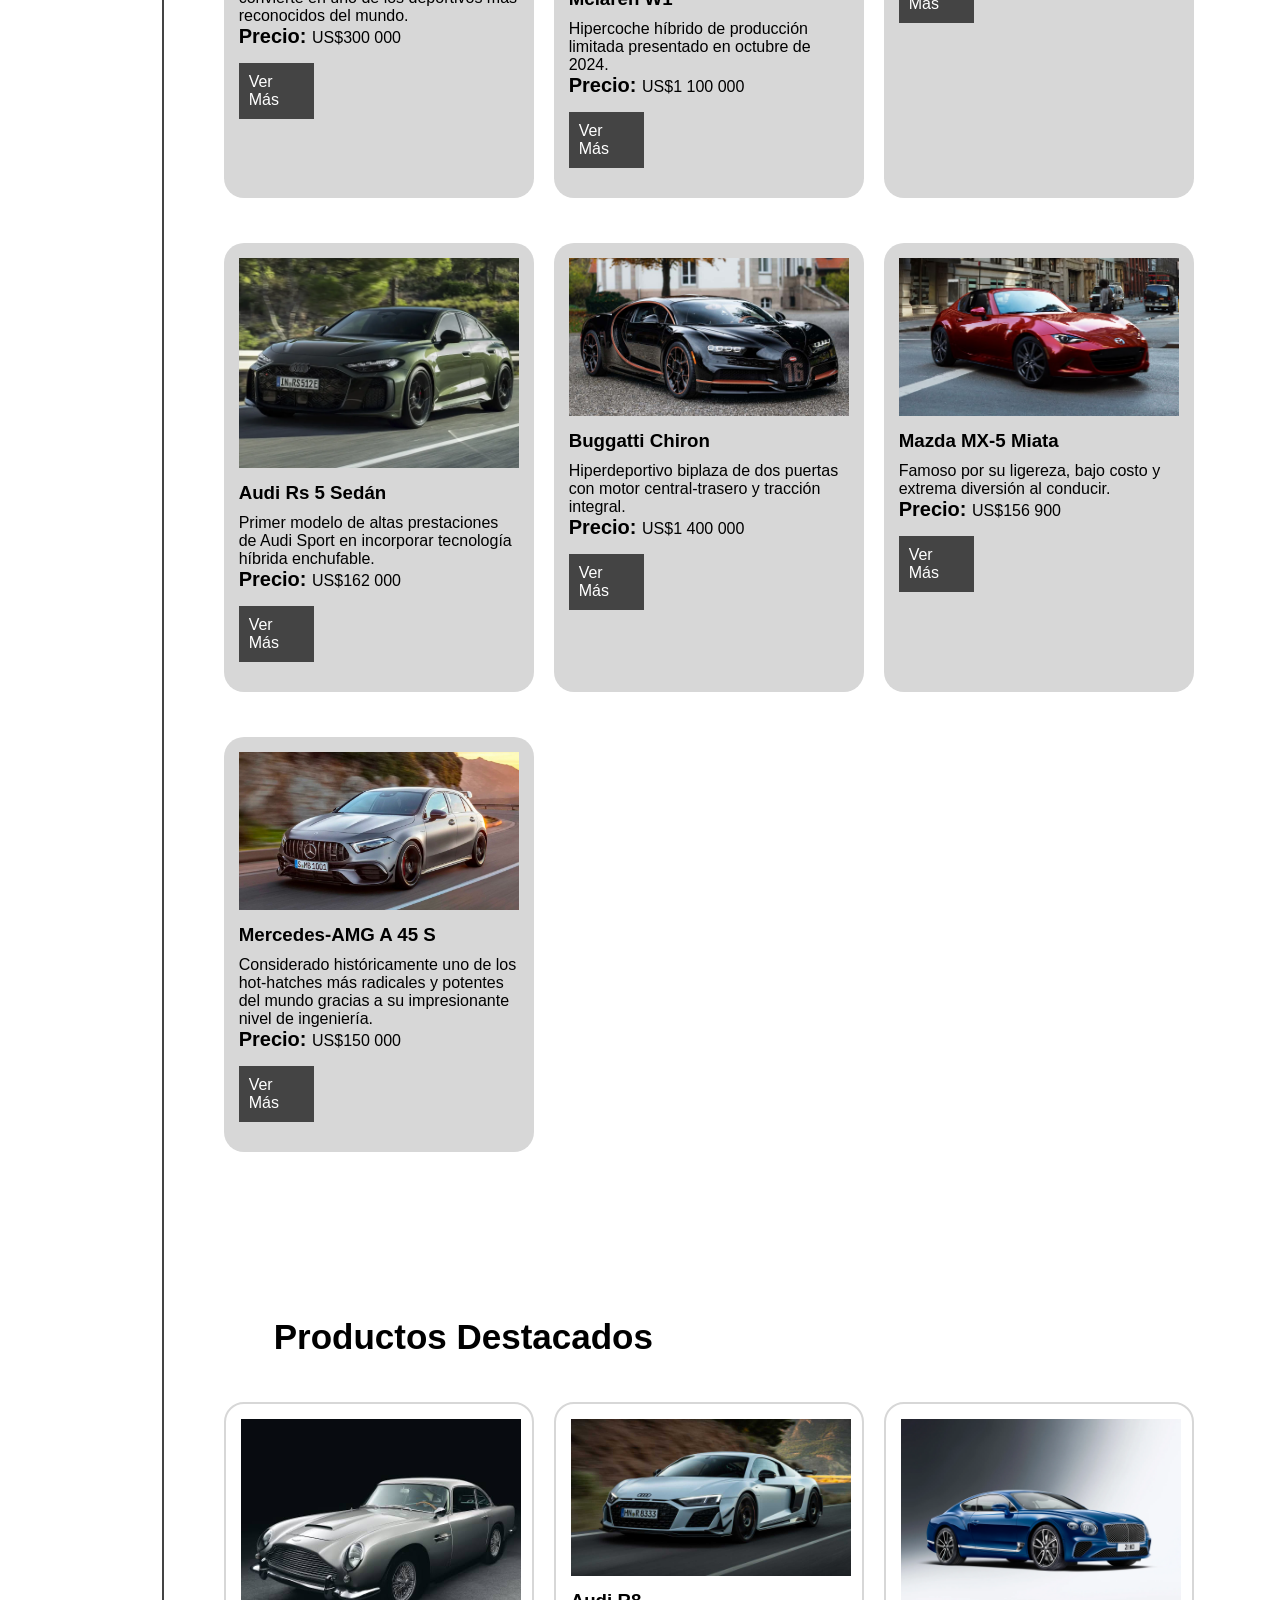
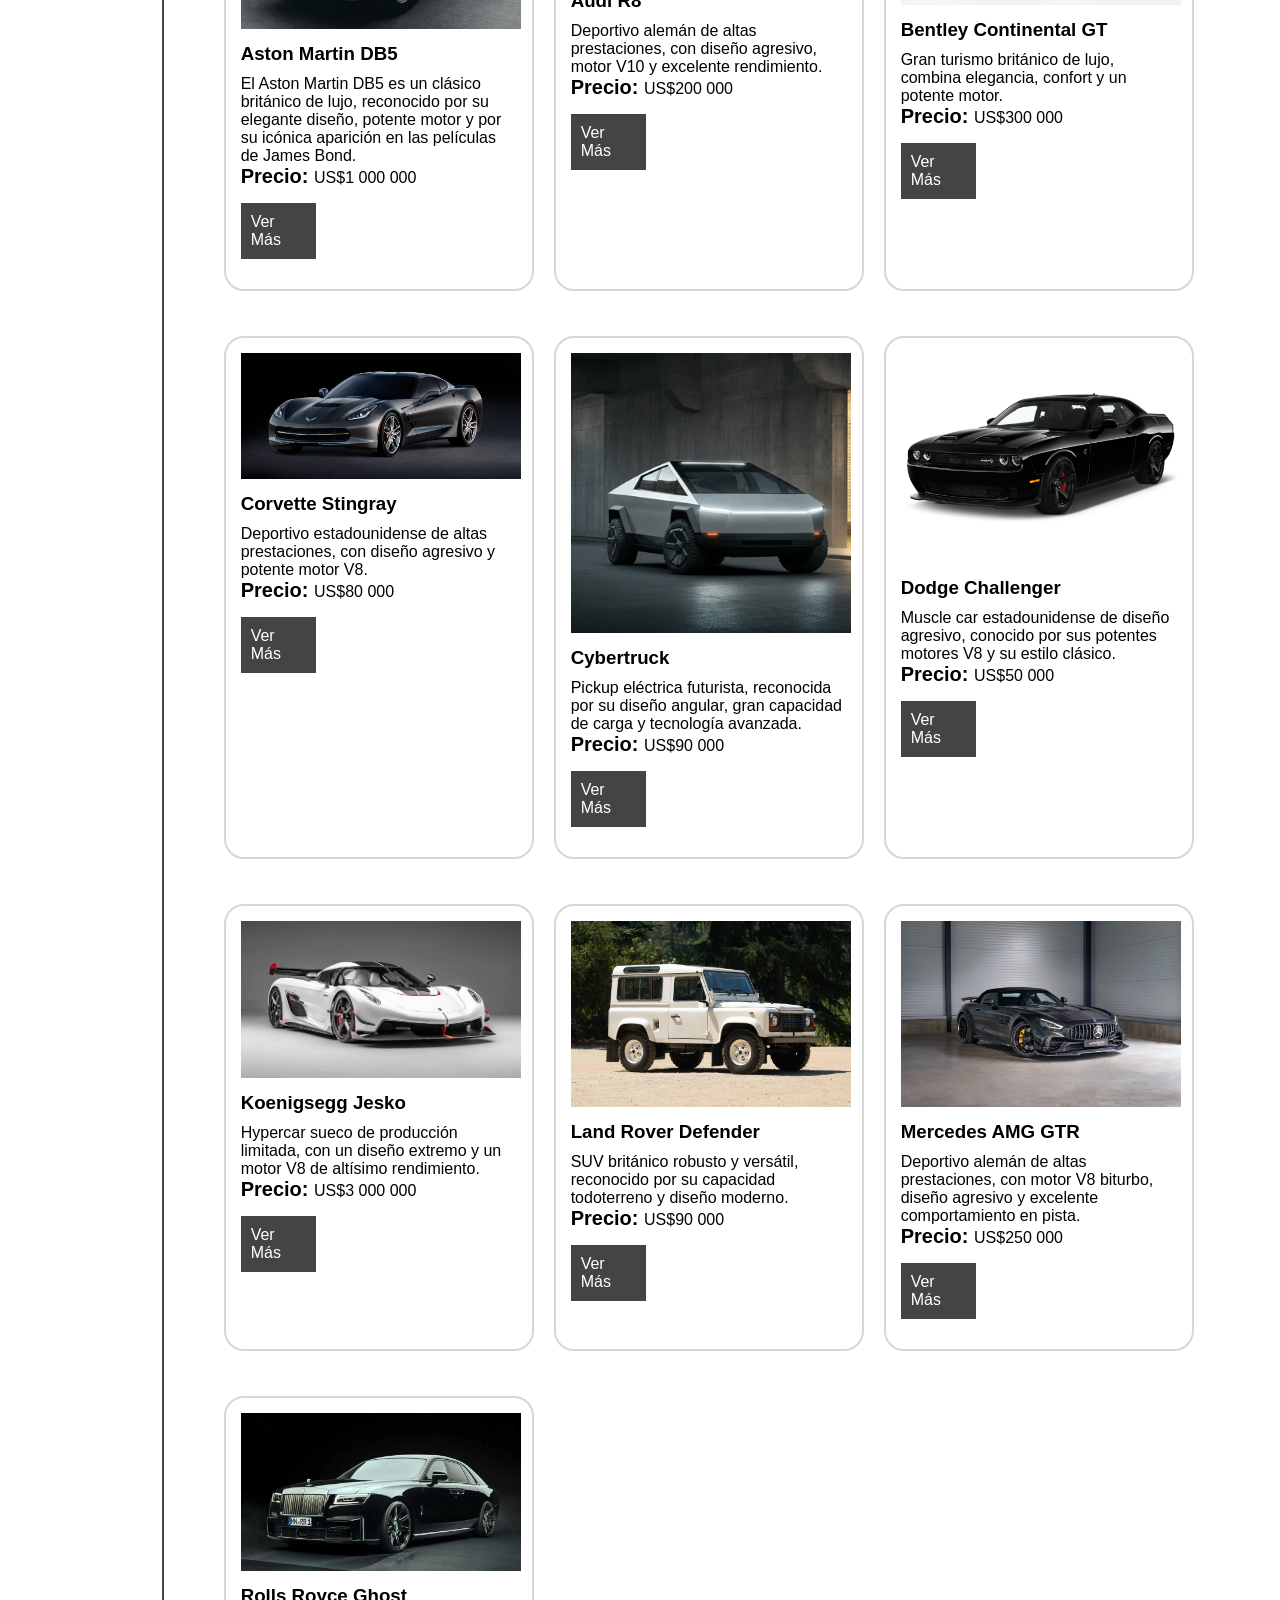
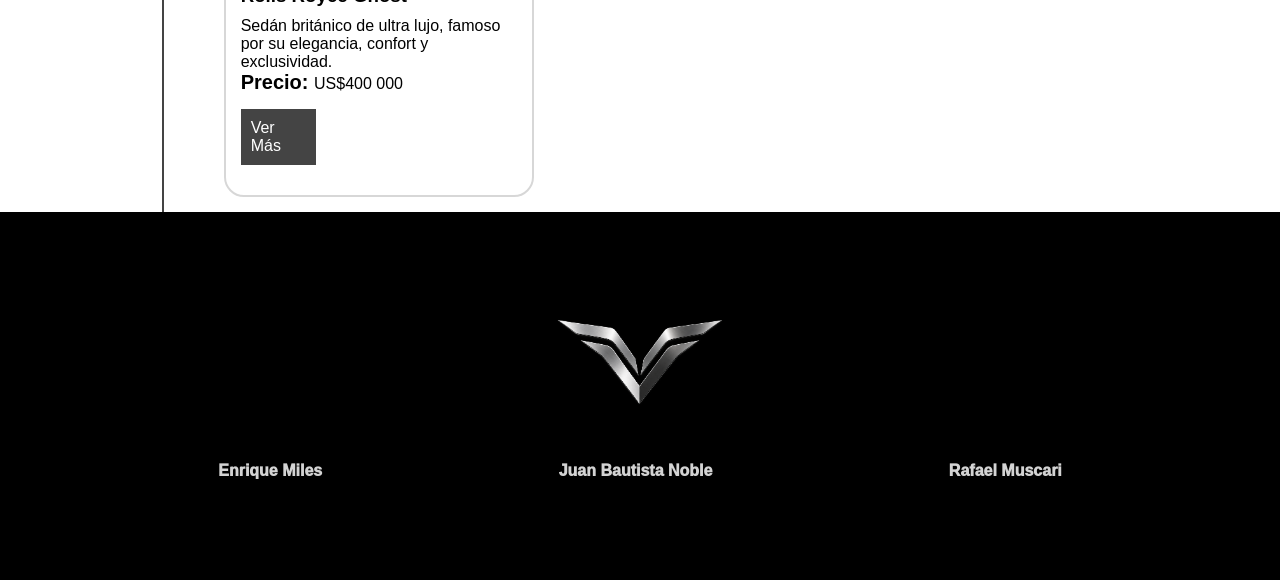
==== commit 514cc9e5: "hice el punto 3" ====
--- a/index.html
+++ b/index.html
@@ -39,44 +39,15 @@
     <main class="main-index">
         <div class="menu">
         <h3>Categorias</h3>
-        <nav class="menu">
-            <ul>
-                <li class="categoria"><a href="./category.html">BMW</a></li>
-                <li class="categoria"><a href="./category.html">FORD</a></li>
-                <li class="categoria"><a href="./category.html">LAMBORGHINI</a></li>
-                <li class="categoria"><a href="./category.html">PORSCHE</a></li>
-                <li class="categoria"><a href="./category.html">MCLAREN</a></li>
-                <li class="categoria"><a href="./category.html">AUDI</a></li>
-                <li class="categoria"><a href="./category.html">FERRARI</a></li>
-                <li class="categoria"><a href="./category.html">BUGGATTI</a></li>
-                <li class="categoria"><a href="./category.html">MAZDA</a></li>
-                <li class="categoria"><a href="./category.html">MERCEDES</a></li>
-                <li class="categoria"><a href="./category.html">DEPORTIVOS</a></li>
-                <li class="categoria"><a href="./category.html">SUPERDEPORTIVOS</a></li>
-                <li class="categoria"><a href="./category.html">LUJO</a></li>
-                <li class="categoria"><a href="./category.html">HIBRIDOS</a></li>
-                <li class="categoria"><a href="./category.html">ELECTRICOS</a></li>
-                <li class="categoria"><a href="./category.html">HYPERCARS</a></li>
-                <li class="categoria"><a href="./category.html">URBANOS</a></li>
-                <li class="categoria"><a href="./category.html">GT</a></li>
-                <li class="categoria"><a href="./category.html">CONVERTIBLES</a></li>
-                <li class="categoria"><a href="./category.html">COLLECION</a></li>
-                <li class="categoria"><a href="./category.html">EXOTICOS</a></li>
-                <li class="categoria"><a href="./category.html">DEPORTIVO ELEGANTE</a></li>
-                <li class="categoria"><a href="./category.html">DEPORTIVO AGRESIVO</a></li>
-                <li class="categoria"><a href="./category.html">LUJO DEPORTIVO</a></li>
-            </ul>
+        <nav class="menu-lista">
+            <ul id="lista-menu" ></ul>
         </nav>
         </div>
-        <div>
+        <div id="productos-nuevos">
         <section>
             <h1 class="titulo-nuevos"><a href="./category.html">Nuevos Productos</a></h1>
             <div class="nuevos-productos">
             <article class="producto">
-                <img class="foto" src="./imagenes/26_FRD_MST_RTR_LAUNCH_VHP-Accordion3_v1.avif" alt="mustang">
-                    <h3>2026 Ford Mustang</h3>
-                    <p>Auto deportivo icónico de séptima generación que combina un diseño agresivo de muscle car con tecnología moderna y opciones de motor de alta potencia.</p>
-                    <p><span class="precio">Precio: </span>US$98 000</p>
                     <p class="ver"><a href="./product.html">Ver Más</a></p>
             </article>
             <article class="producto">
@@ -94,9 +65,6 @@
                     <p><span class="precio">Precio: </span>US$78 500</p>
                     <p class="ver"><a href="./product.html">Ver Más</a></p>
             </article>
-            </div>
-        </section>
-        <section class="nuevos-productos">
             <article class="producto">
                 <img class="foto" src="./imagenes/porsche911.webp" alt="foto-porsche911">
                 <div>
@@ -117,8 +85,6 @@
                     <p class="ver"><a href="./product.html">Ver Más</a></p>
                 </div>
             </article>
-        </section>
-        <section class="nuevos-productos">
             <article class="producto">
                 <img class="foto" src="./imagenes/ferrarifs90.webp" alt="ferrari">
                     <h3>Ferrari Fs90</h3>
@@ -142,8 +108,6 @@
                     <p><span class="precio">Precio: </span>US$1 400 000</p>
                     <p class="ver"><a href="./product.html">Ver Más</a></p>
             </article>
-        </section>
-        <section class="nuevos-productos">
             <article class="producto">
                 <img class="foto" src="./imagenes/mazda-mx.avif" alt="mazda">
                     <h3>Mazda MX-5 Miata</h3>
@@ -158,6 +122,7 @@
                     <p><span class="precio">Precio: </span>US$150 000</p>
                     <p class="ver"><a href="./product.html">Ver Más</a></p>
             </article>
+            </div>
         </section>
 
         <section>
@@ -184,9 +149,6 @@
                     <p><span class="precio">Precio: </span>US$300 000</p>
                     <p class="ver"><a href="./product.html">Ver Más</a></p>
             </article>
-            </div>
-        </section>
-        <section class="productos-destacados">
             <article class="destacado">
                 <img class="foto" src="./imagenes/Corvette Stingray.jpg" alt="Corvette">
                 <div>
@@ -205,8 +167,6 @@
                     <p class="ver"><a href="./product.html">Ver Más</a></p>
                 </div>
             </article>
-        </section>
-        <section class="productos-destacados">
             <article class="destacado">
                 <img class="foto" src="./imagenes/Dodge Challenger.jpg" alt="Challenger">
                     <h3>Dodge Challenger</h3>
@@ -232,8 +192,6 @@
                     <p class="ver"><a href="./product.html">Ver Más</a></p>
                 </div>
             </article>
-        </section>
-        <section class="productos-destacados">
             <article class="destacado">
                 <img class="foto" src="./imagenes/Mercedes AMG GTR.jpg" alt="Mercedes">
                     <h3>Mercedes AMG GTR</h3>
@@ -248,6 +206,7 @@
                     <p><span class="precio">Precio: </span>US$400 000</p>
                     <p class="ver"><a href="./product.html">Ver Más</a></p>
             </article>
+            </div>
         </section>
         </div>
     </main>
--- a/css/style.css
+++ b/css/style.css
@@ -77,10 +77,16 @@
 
 .menu{
     padding: 15px;
-    background-color: black;
-    color: white;
+    padding-right: 50px;
     margin-right: 50px;
-}
+    border-right: #444 solid 2px;
+}
+
+.menu-li{
+    margin: 10px;
+}
+
+
 
 .categoria{
     padding: 10px;
@@ -94,9 +100,8 @@
 }
 
 .nuevos-productos{
-    padding: 20px;
-    display: flex;
-    justify-content: center;
+    display: flex;
+    flex-wrap: wrap;
 }
 
 .titulo-nuevos{
@@ -138,8 +143,7 @@
 
 .productos-destacados{
     display: flex;
-    justify-content: center;
-    padding: 20px;
+    flex-wrap: wrap;
 }
 
 .titulo-destacados{
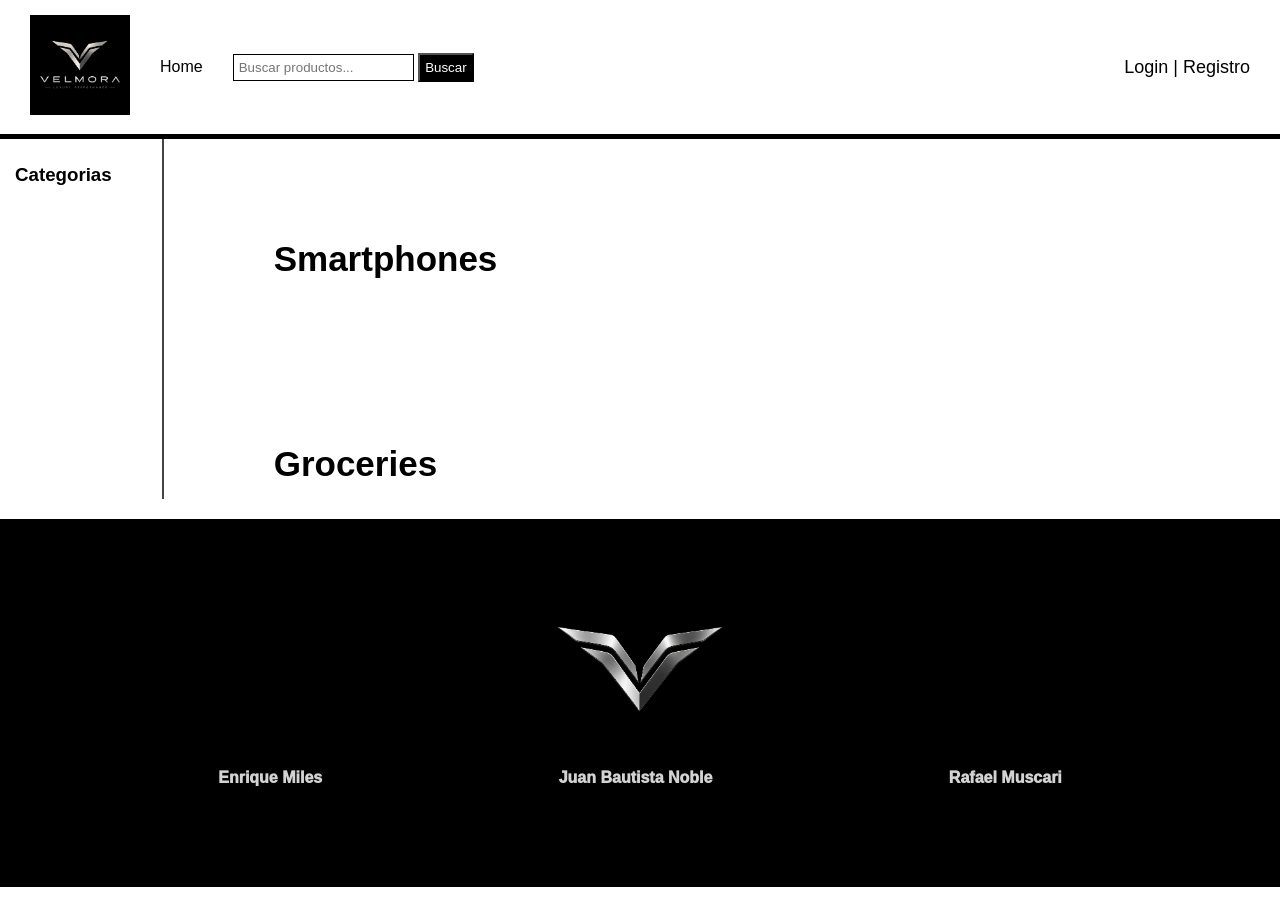
==== commit 09d116d4: "hice el punto 4" ====
--- a/index.html
+++ b/index.html
@@ -33,181 +33,21 @@
         </div>
         </div>
     </header>
-    <section class="foto-auto">
-            <img src="./imagenes/ChatGPT Image 18 sept 2026, 08_05_53 a.m..png" alt="foto-auto">
-    </section>
     <main class="main-index">
+        
         <div class="menu">
         <h3>Categorias</h3>
         <nav class="menu-lista">
             <ul id="lista-menu" ></ul>
         </nav>
         </div>
-        <div id="productos-nuevos">
-        <section>
-            <h1 class="titulo-nuevos"><a href="./category.html">Nuevos Productos</a></h1>
-            <div class="nuevos-productos">
-            <article class="producto">
-                    <p class="ver"><a href="./product.html">Ver Más</a></p>
-            </article>
-            <article class="producto">
-                <img class="foto" src="./imagenes/images.jpg" alt="lamborghini">
-                    <h3>Lamborghini Aventador</h3>
-                    <p>Diseñado para llamar la atención. El Lamborghini Aventador representa la esencia más extrema de
-                        la marca: Motor V12, diseño agresivo y prestaciones impresionantes.</p>
-                    <p><span class="precio">Precio: </span>US$125 000</p>
-                    <p class="ver"><a href="./product.html">Ver Más</a></p>
-            </article>
-            <article class="producto">
-                <img class="foto" src="./imagenes/D_NQ_NP_2X_749563-MLA111535117367_052026-F.webp" alt="foto-BMW">
-                    <h3>BMW Serie</h3>
-                    <p>Una berlina de lujo de tamaño medio que mide más de cinco metros de largo y equilibra a la perfección la deportividad y el confort.</p>
-                    <p><span class="precio">Precio: </span>US$78 500</p>
-                    <p class="ver"><a href="./product.html">Ver Más</a></p>
-            </article>
-            <article class="producto">
-                <img class="foto" src="./imagenes/porsche911.webp" alt="foto-porsche911">
-                <div>
-                    <h3>Porsche 911</h3>
-                    <p>Un ícono que nunca pasa de moda. El Porsche 911 combina diseño atemporal, precisión alemana y un
-                        rendimiento excepcional. Su equilibrio entre deportividad y confort lo convierte en uno de los
-                        deportivos más reconocidos del mundo.</p>
-                    <p><span class="precio">Precio: </span>US$300 000</p>
-                    <p class="ver"><a href="./product.html">Ver Más</a></p>
-                </div>
-            </article>
-            <article class="producto">
-                <img class="foto" src="./imagenes/6389578a-0f70-4051-b32a-111d0149a776.avif" alt="Mclaren">
-                <div>
-                    <h3>Mclaren W1</h3>
-                    <p>Hipercoche híbrido de producción limitada presentado en octubre de 2024.</p>
-                    <p><span class="precio">Precio: </span>US$1 100 000</p>
-                    <p class="ver"><a href="./product.html">Ver Más</a></p>
-                </div>
-            </article>
-            <article class="producto">
-                <img class="foto" src="./imagenes/ferrarifs90.webp" alt="ferrari">
-                    <h3>Ferrari Fs90</h3>
-                    <p>Un superdeportivo diseñado para quienes buscan el maximo rendimiento sin renunciar al lujo italiano.</p>
-                    <p><span class="precio">Precio: </span>US$150 300</p>
-                    <p class="ver"><a href="./product.html">Ver Más</a></p>
-            </article>
-            <article class="producto">
-                <img class="foto" src="./imagenes/D_NQ_NP_2X_921612-MLA115686466792_092026-F.webp" alt="Audi">
-                <div>
-                    <h3>Audi Rs 5 Sedán</h3>
-                    <p>Primer modelo de altas prestaciones de Audi Sport en incorporar tecnología híbrida enchufable.</p>
-                    <p><span class="precio">Precio: </span>US$162 000</p>
-                    <p class="ver"><a href="./product.html">Ver Más</a></p>
-                </div>
-            </article>
-            <article class="producto">
-                <img class="foto" src="./imagenes/bugatti-chiron-1500.jpg" alt="ferrari">
-                    <h3>Buggatti Chiron</h3>
-                    <p>Hiperdeportivo biplaza de dos puertas con motor central-trasero y tracción integral.</p>
-                    <p><span class="precio">Precio: </span>US$1 400 000</p>
-                    <p class="ver"><a href="./product.html">Ver Más</a></p>
-            </article>
-            <article class="producto">
-                <img class="foto" src="./imagenes/mazda-mx.avif" alt="mazda">
-                    <h3>Mazda MX-5 Miata</h3>
-                    <p>Famoso por su ligereza, bajo costo y extrema diversión al conducir.</p>
-                    <p><span class="precio">Precio: </span>US$156 900</p>
-                    <p class="ver"><a href="./product.html">Ver Más</a></p>
-            </article>
-            <article class="producto">
-                <img class="foto" src="./imagenes/mercedes.jpg" alt="foto-mercedes">
-                    <h3>Mercedes-AMG A 45 S</h3>
-                    <p>Considerado históricamente uno de los hot-hatches más radicales y potentes del mundo gracias a su impresionante nivel de ingeniería.</p>
-                    <p><span class="precio">Precio: </span>US$150 000</p>
-                    <p class="ver"><a href="./product.html">Ver Más</a></p>
-            </article>
-            </div>
-        </section>
 
-        <section>
-            <h1 class="titulo-destacados"><a href="./category.html">Productos Destacados</a></h1>
-            <div class="productos-destacados">
-            <article class="destacado">
-                <img class="foto" src="./imagenes/AstonM DB5.jpeg" alt="Aston Martin">
-                    <h3>Aston Martin DB5</h3>
-                    <p>El Aston Martin DB5 es un clásico británico de lujo, reconocido por su elegante diseño, potente motor y por su icónica aparición en las películas de James Bond.</p>
-                    <p><span class="precio">Precio: </span>US$1 000 000</p>
-                    <p class="ver"><a href="./product.html">Ver Más</a></p>
-            </article>
-            <article class="destacado">
-                <img class="foto" src="./imagenes/Audi r8.jpg" alt="audi r8">
-                    <h3>Audi R8</h3>
-                    <p>Deportivo alemán de altas prestaciones, con diseño agresivo, motor V10 y excelente rendimiento.</p>
-                    <p><span class="precio">Precio: </span>US$200 000</p>
-                    <p class="ver"><a href="./product.html">Ver Más</a></p>
-            </article>
-            <article class="destacado">
-                <img class="foto" src="./imagenes/Bentley Continental GT.webp" alt="Bentley">
-                    <h3>Bentley Continental GT</h3>
-                    <p>Gran turismo británico de lujo, combina elegancia, confort y un potente motor.</p>
-                    <p><span class="precio">Precio: </span>US$300 000</p>
-                    <p class="ver"><a href="./product.html">Ver Más</a></p>
-            </article>
-            <article class="destacado">
-                <img class="foto" src="./imagenes/Corvette Stingray.jpg" alt="Corvette">
-                <div>
-                    <h3>Corvette Stingray</h3>
-                    <p>Deportivo estadounidense de altas prestaciones, con diseño agresivo y potente motor V8.</p>
-                    <p><span class="precio">Precio: </span>US$80 000</p>
-                    <p class="ver"><a href="./product.html">Ver Más</a></p>
-                </div>
-            </article>
-            <article class="destacado">
-                <img class="foto" src="./imagenes/Cybertruck.webp" alt="Cybertruck">
-                <div>
-                    <h3>Cybertruck</h3>
-                    <p>Pickup eléctrica futurista, reconocida por su diseño angular, gran capacidad de carga y tecnología avanzada.</p>
-                    <p><span class="precio">Precio: </span>US$90 000</p>
-                    <p class="ver"><a href="./product.html">Ver Más</a></p>
-                </div>
-            </article>
-            <article class="destacado">
-                <img class="foto" src="./imagenes/Dodge Challenger.jpg" alt="Challenger">
-                    <h3>Dodge Challenger</h3>
-                    <p>Muscle car estadounidense de diseño agresivo, conocido por sus potentes motores V8 y su estilo clásico.</p>
-                    <p><span class="precio">Precio: </span>US$50 000</p>
-                    <p class="ver"><a href="./product.html">Ver Más</a></p>
-            </article>
-            <article class="destacado">
-                <img class="foto" src="./imagenes/Koenigsegg Jesko.jpeg" alt="Koenigsegg">
-                <div>
-                    <h3>Koenigsegg Jesko</h3>
-                    <p>Hypercar sueco de producción limitada, con un diseño extremo y un motor V8 de altísimo rendimiento.</p>
-                    <p><span class="precio">Precio: </span>US$3 000 000</p>
-                    <p class="ver"><a href="./product.html">Ver Más</a></p>
-                </div>
-            </article>
-            <article class="destacado">
-                <img class="foto" src="./imagenes/Land Rover Defender.webp" alt="Defender">
-                <div>
-                    <h3>Land Rover Defender</h3>
-                    <p>SUV británico robusto y versátil, reconocido por su capacidad todoterreno y diseño moderno.</p>
-                    <p><span class="precio">Precio: </span>US$90 000</p>
-                    <p class="ver"><a href="./product.html">Ver Más</a></p>
-                </div>
-            </article>
-            <article class="destacado">
-                <img class="foto" src="./imagenes/Mercedes AMG GTR.jpg" alt="Mercedes">
-                    <h3>Mercedes AMG GTR</h3>
-                    <p>Deportivo alemán de altas prestaciones, con motor V8 biturbo, diseño agresivo y excelente comportamiento en pista.</p>
-                    <p><span class="precio">Precio: </span>US$250 000</p>
-                    <p class="ver"><a href="./product.html">Ver Más</a></p>
-            </article>
-            <article class="destacado">
-                <img class="foto" src="./imagenes/Rolls Royce Ghost.webp" alt="rolls royce">
-                    <h3>Rolls Royce Ghost</h3>
-                    <p>Sedán británico de ultra lujo, famoso por su elegancia, confort y exclusividad.</p>
-                    <p><span class="precio">Precio: </span>US$400 000</p>
-                    <p class="ver"><a href="./product.html">Ver Más</a></p>
-            </article>
-            </div>
-        </section>
+        <div>
+        <h1 class="titulo-nuevos">Smartphones</h1>
+        <section id="productos-nuevos" class="nuevos-productos"></section>
+        
+        <h1 class="titulo-destacados">Groceries</h1>
+        <section id="productos-destacados" class="productos-destacados"></section>
         </div>
     </main>
 
--- a/css/style.css
+++ b/css/style.css
@@ -114,7 +114,7 @@
     background-color:  rgb(215, 215, 215);
     border-radius: 20px;
     width: 310px;
-    padding: 15px;
+    padding: 25px;
 }
 
 .foto{
@@ -133,7 +133,7 @@
     background-color: #444;
     padding: 10px;
     width: 75px;
-    margin: 15px 0px;
+    color: white;
 }
 
 .ver a{
@@ -158,12 +158,13 @@
     border-radius: 20px;
     border: 2px solid rgb(215, 215, 215);
     width: 310px;
-    padding: 15px;
+    padding: 25px;
 }
 
 footer{
     background-color: black;
     padding: 50px 100px 100px;
+    margin-top: 20px;
 }
 
 .logo-sinnombre{
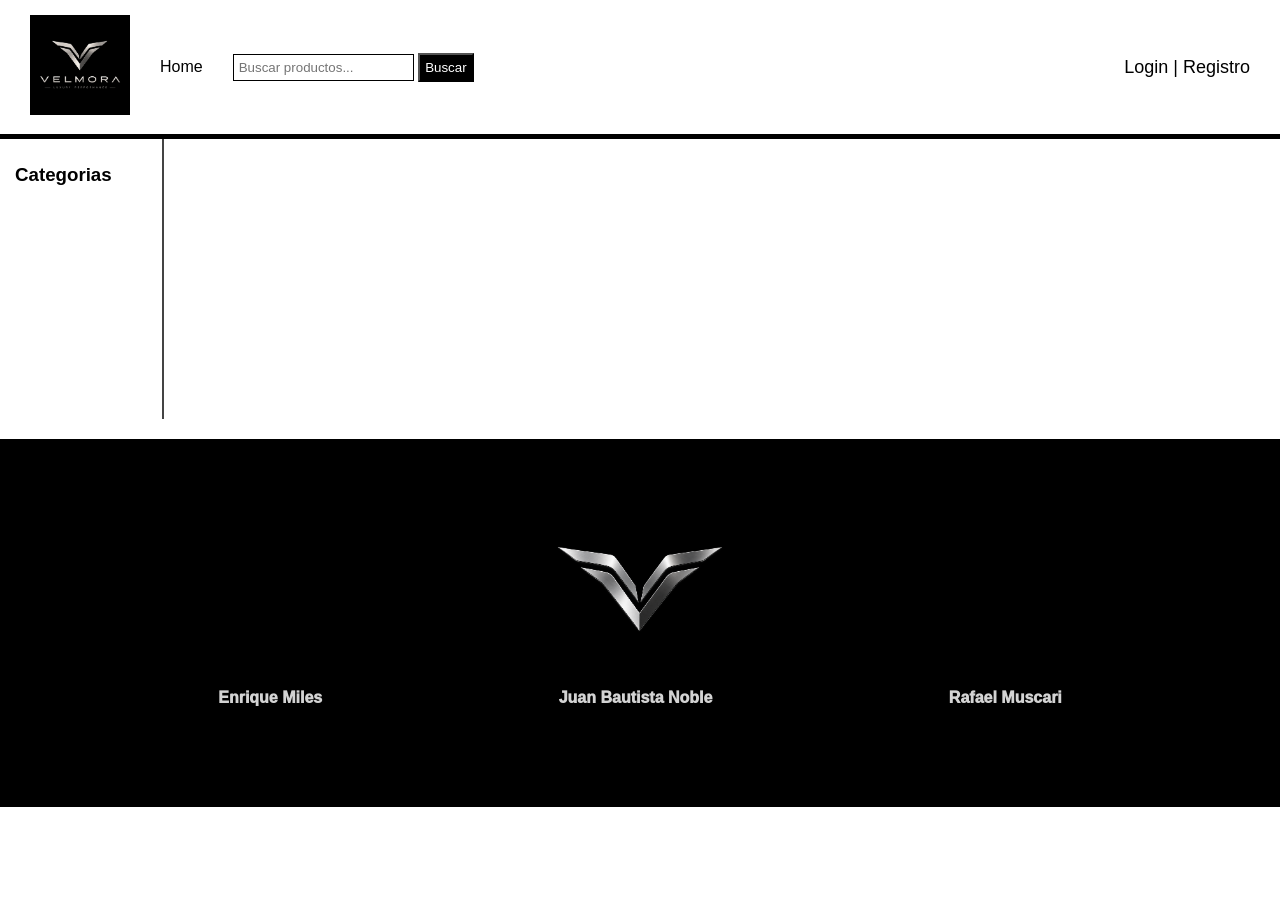
==== commit 3d9e6148: "hice el category" ====
--- a/index.html
+++ b/index.html
@@ -43,10 +43,10 @@
         </div>
 
         <div>
-        <h1 class="titulo-nuevos">Smartphones</h1>
+        <h1 class="titulo-nuevos"></h1>
         <section id="productos-nuevos" class="nuevos-productos"></section>
         
-        <h1 class="titulo-destacados">Groceries</h1>
+        <h1 class="titulo-destacados"></h1>
         <section id="productos-destacados" class="productos-destacados"></section>
         </div>
     </main>
--- a/css/style.css
+++ b/css/style.css
@@ -84,6 +84,7 @@
 
 .menu-li{
     margin: 10px;
+    text-transform: uppercase;
 }
 
 
@@ -107,6 +108,7 @@
 .titulo-nuevos{
     padding: 100px 60px 15px;
     font-size: 35px; 
+    text-transform: uppercase;
 }
 
 .producto{
@@ -150,6 +152,7 @@
     padding: 100px 60px 15px;
     font-size: 35px;
     margin-top: 50px;
+    text-transform: uppercase;
 }
 
 .destacado{
@@ -213,6 +216,7 @@
 
 .producto-uni{
     display: flex;
+    justify-content: center;
     margin: 50px;
 }
 .carrera{
@@ -229,6 +233,10 @@
     width: 1000px;
 }
 
+.caracter{
+    margin: 10px;
+}
+
 .fuente{
     font-weight:bold ;
     margin: 5px 0;
